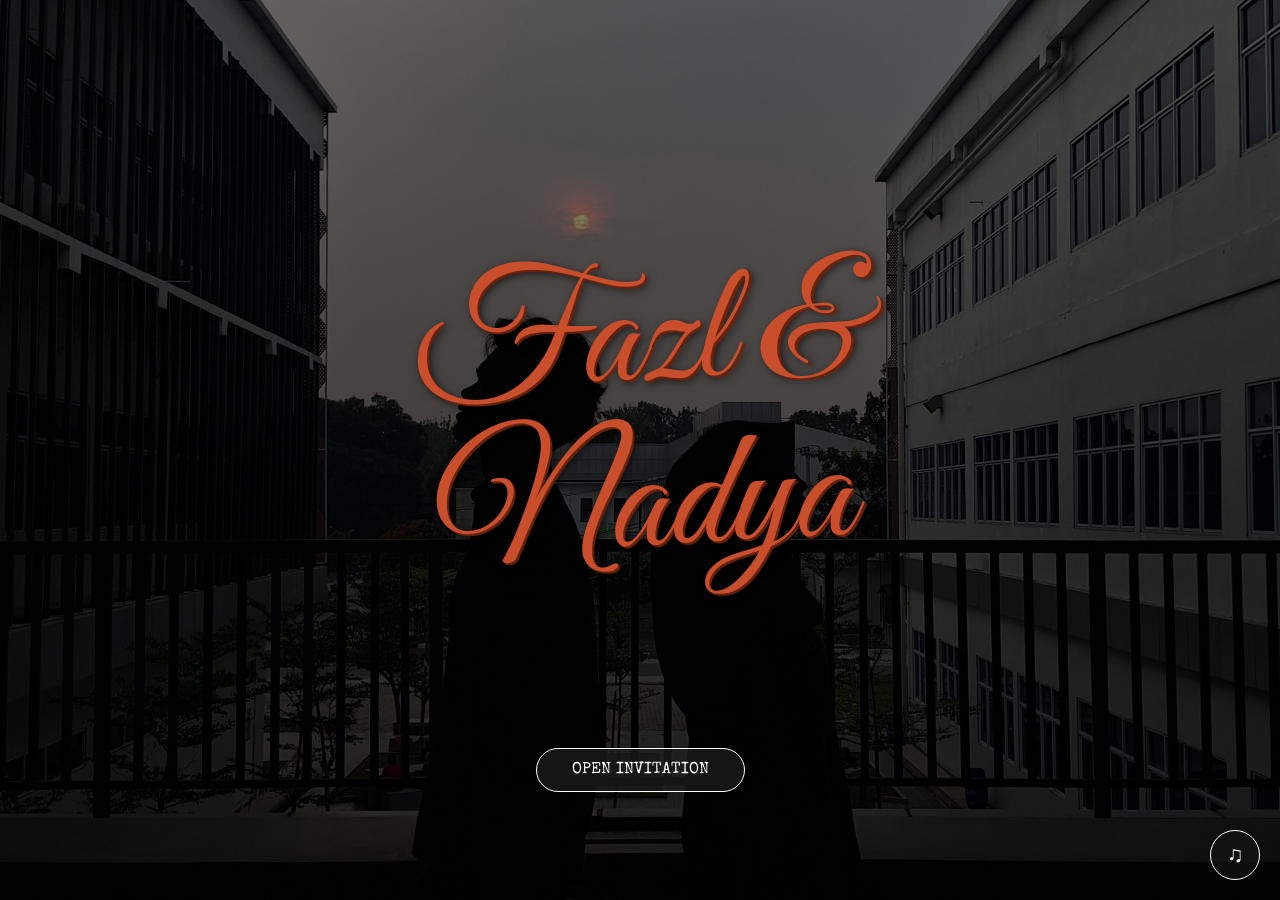
==== index.html @ 3438f71c "undangan" ====
<!DOCTYPE html>
<html lang="id">

<head>
    <meta charset="UTF-8">

    <meta name="viewport"
        content="width=device-width, initial-scale=1.0">

    <title>Fazl & Nadya - Wedding Invitation</title>

    <link rel="preconnect"
        href="https://fonts.googleapis.com">

    <link rel="preconnect"
        href="https://fonts.gstatic.com"
        crossorigin>

    <link href="https://fonts.googleapis.com/css2?family=Cormorant+Garamond:wght@400;500;600;700&family=Great+Vibes&family=Special+Elite&display=swap"
        rel="stylesheet">

    <link rel="stylesheet" href="style.css">
</head>

<body >

<audio id="music" loop>
    <source src="assets/music.mp3" type="audio/mpeg">
</audio>

<button class="music-btn" id="musicBtn">
    ♫
</button>

<section class="page cover-page" id="page1">
    <div class="dark-overlay"></div>
    
    <div class="cover-content">
        <div class="bottom-ornament">
            <img src="assets/ornamen2.png" width="780">
        </div>
        
        <div class="cover-name">
            <span>Fazl &</span>
            <span>Nadya</span>
        </div>
        
        <button class="open-btn" onclick="openInvitation()">
            OPEN INVITATION
        </button>
        
    </div>

    

</section>


<section class="page greeting-page" id="page2">
    <div class="dark-overlay"></div>
    <div class="top-name">
        Fazl &<br>
        Nadya
    </div>

    <div class="glass-box greeting-box">

        <h2>SALAM HANGAT,</h2>

        <p>
            DENGAN PENUH RASA SYUKUR DAN SUKACITA,
            KAMI BERNIAT MEMBAGIKAN MOMEN BAHAGIA INI
            BERSAMA ANDA. KAMI MENGUNDANG
            BAPAK/IBU/SAUDARA/I UNTUK MENJADI BAGIAN
            DARI HARI ISTIMEWA PERNIKAHAN KAMI.
        </p>

        <p>
            MERUPAKAN SUATU KEHORMATAN DAN KEBAHAGIAAN
            BAGI KAMI APABILA BAPAK/IBU/SAUDARA/I
            BERKENAN HADIR SERTA MEMBERIKAN DOA RESTU
            BAGI LANGKAH BARU PERJALANAN KAMI.
        </p>

    </div>
</section>


<section class="page profile-page" id="page3">
    <div class="blur-background"></div>
    <div class="profile-card">
        <div class="profile-photo">
            <img src="assets/fazl.jpeg" alt="Fazl">
        </div>

        <div class="profile-info">
            <h1>Fazl El Hakeem, S.T</h1>
            <p>
                LAHIR : 01 JANUARI 2007
            </p>
            <p>
                PUTRA DARI BAPAK ANDY WEIR
                &amp; IBU WINDY FLOREN
            </p>

            <blockquote>
                “BAGI SAYA, DIA BUKAN HANYA PASANGAN,
                TAPI JUGA RUMAH TEMPAT SAYA SELALU
                INGIN PULANG.”
            </blockquote>

        </div>
    </div>
    <div class="ornament top-ornament">
        <center><img src="assets/ornamen1.png" width="760"></center>
    </div>
</section>


<section class="page profile-page bride-page" id="page4">
    <div class="blur-background"></div>
    <div class="profile-card reverse">
        <div class="profile-photo-nad">
            <img src="assets/nadya.jpeg" alt="Nadya">
        </div>

        <div class="profile-info">
            
            <h1>Nadya Sulfa, S.T</h1>

            <p style="text-align: right;">
                LAHIR : 31 DESEMBER 2007
            </p>

            <p style="text-align: right;">
                PUTRI DARI BAPAK ANDER TERZT
                &amp; IBU DIANA LISEN
            </p>

            <blockquote class="right">
                “DIA ADALAH ALASAN SAYA PERCAYA
                BAHWA DOA-DOA BAIK SELALU MENEMUKAN
                JALANNYA DI WAKTU YANG TEPAT.”
            </blockquote>

        </div>

    </div>
    <div class="ornament top-ornament">
        <center><img src="assets/ornamen1.png" width="760"></center>
    </div>
</section>


<section class="page story-page" id="page5">
    <div class="dark-overlay"></div>
    <div class="story-title">
        <div class="story-name">
            Fazl &<br>
            Nadya
        </div>
        <div class="story-label">
            LOVE STORY &lt;3
        </div>
    </div>

    <div class="story-container">
        <div class="story-card card-one">
            <div class="paperclip">
                📎︎
            </div>
            <img src="assets/gallery1.jpeg"
                alt="First Met">
            <div class="story-text">
                <strong>
                    FIRST MET (2020)
                </strong>
                <span>
                    KAMI BERTEMU DI KAMPUS
                   <p> “Pertemuan sederhana yang menjadi awal dari cerita luar biasa.”</p>
                </span>
            </div>
        </div>

        <!-- STORY 2 -->
        <div class="story-card card-two">
            <div class="paperclip">
                📎︎
            </div>
            <img src="assets/gallery2.jpeg"
                alt="The Journey">
            <div class="story-text">
                <strong>
                    THE JOURNEY (2024-2026)
                </strong>
                <span>
                    KAMI BEKERJA DI TEMPAT YANG SAMA
                    <p>“Dari langkah yang sama, tumbuh rasa yang semakin nyata.”</p>
                </span>
            </div>
        </div>

        <!-- STORY 3 -->
        <div class="story-card card-three">
            <div class="paperclip">
                📎︎
            </div>
            <img src="assets/gallery3.jpeg"
                alt="Beginning of Forever">
            <div class="story-text">
                <strong>
                    THE BEGINNING OF FOREVER (2027)
                </strong>
                <span>
                    KAMI MELANGKAH BERSAMA KE
                    KEHIDUPAN BARU
                    <p>“Hari ini bukan akhir dari perjalanan, melainkan awal dari selamanya.”</p>
                </span>
            </div>
        </div>
    </div>
</section>


<section class="page event-page" id="page6">
    <div class="dark-overlay"></div>
    <div class="event-content">
        <div class="event-date">
            <div class="event-name">
                Fazl &<br>
                Nadya
            </div>
            <div class="countdown-area">

            <h3>WAKTU ACARA</h3>
            </div>
            <div class="date-number">
                <span>12</span>
                <span>12</span>
                <span>2027</span>
            </div>

        </div>

        <div class="event-photo">
            <img src="assets/gallery4.jpeg"
                alt="Fazl dan Nadya">

        </div>

        <div class="countdown-area">
            <h3>COUNTDOWN ACARA</h3>
            <div class="countdown">

                <div class="count-box">
                    <span id="hours">00</span>
                    <small>JAM</small>
                </div>

                <div class="count-box">
                    <span id="minutes">00</span>
                    <small>MENIT</small>
                </div>

                <div class="count-box">
                    <span id="seconds">00</span>
                    <small>DETIK</small>
                </div>
            </div>
            <button class="remind-btn">
                REMIND ME!
            </button>

        </div>
    </div>
</section>


<section class="page location-page" id="page7">
     <div class="location-photo">
        <img src="assets/gallery7.jpeg" alt="Fazl dan Nadya">
        <div class="couple-name">
            Fazl &amp; Nadya
        </div>
        <div class="location-button">
            <span class="pin">📍</span>

            <div>
                <small>LOKASI GEDUNG</small>
                <strong>PERNIKAHAN</strong>
            </div>
        </div>

    </div>

    <div class="location-map">
            <div class="map-image">
                <img src="assets/lokasi.png" alt="Map">
                <div class="map-pin">
                    📍
                </div>
            </div>
        </div>
    </div>
</section>


<section class="page page-gallery" id="page8">
    <div class="gallery-wrapper">
    
        <div class="gallery-item foto1">
            <img src="assets/gallery1.jpeg" alt="Foto 1">
        </div>

        <div class="gallery-item foto2">
            <img src="assets/gallery3.jpeg" alt="Foto 2">
        </div>

        <div class="gallery-item foto3">
            <img src="assets/gallery6.jpeg" alt="Foto 3">
        </div>

        <div class="gallery-item foto4">
            <img src="assets/gallery2.jpeg" alt="Foto 4">
        </div>

        <div class="gallery-item foto5">
            <img src="assets/gallery8.jpeg" alt="Foto 5">
        </div>

        <div class="gallery-item foto6">
            <img src="assets/1.jpeg" alt="Foto 6">
        </div>

        <div class="gallery-item foto7">
            <img src="assets/gallery7.jpeg" alt="Foto 7">
        </div>

        <div class="gallery-item foto8">
            <img src="assets/2.jpeg" alt="Foto 8">
        </div>

        <div class="gallery-center">
            <div class="gallery-name">
                Fazl &<br>
                Nadya
            </div>

            <div class="gallery-subtitle">
                WEDDING GALLERY
            </div>
        </div>
    </div>

</section>

<section class="page movie-page" id="page9">
    <div class="dark-overlay"></div>
    <div class="movie-content">
        <div class="movie-title">
            Fazl & Nadya

            <span>
                WEDDING MOVIE
            </span>
        </div>

        <div class="movie-box">
            <video controls poster="assets/bg.jpg">
                <source
                    src="assets/Movie.mp4"
                    type="video/mp4">

                Browser Anda tidak mendukung video.
            </video>
        </div>
    </div>

</section>


<section class="page wish-page" id="page10">

    <div class="dark-overlay"></div>

    <div class="wish-container">

        <div class="wish-name">
            Fazl &<br>
            Nadya
        </div>


        <form id="wishForm">

            <label>
                NAMA :
            </label>

            <input
                type="text"
                id="guestName"
                placeholder="Masukkan nama"
                required>


            <label>
                KIRIM UCAPAN DI SINI :
            </label>

            <textarea
                id="message"
                placeholder="Pesan/Ucapan"
                required></textarea>


            <p class="gift-text">

                JIKA MEMBERI MERUPAKAN UNGKAPAN
                TANDA KASIH, BAPAK/IBU/SAUDARA/I
                DAPAT MEMBERI HADIAH SECARA
                CASHLESS. TERIMA KASIH.

            </p>


            <button type="submit">
                KIRIM
            </button>

        </form>

    </div>


</section>


<section class="page thank-page" id="page11">
    <div class="dark-overlay"></div>
    <div class="thank-content">
        <div class="thank-name">
            Fazl &<br>
            Nadya
        </div>

        <h1>
            THANK YOU
        </h1>

        <p>
            WE WOULD LOVE IF YOU COME <br>
            TO OUR WEDDING <3
        </p>

        <div class="heart">
            ♥
        </div>

    </div>
</section>


<script src="script.js"></script>

</body>
</html>
---- style.css ----
* {
    margin: 0;
    padding: 0;
    box-sizing: border-box;
}

html {
    scroll-behavior: smooth;
}

body {
    background: #111;
    color: white;
    overflow-x: hidden;

    font-family: "Cormorant Garamond", serif;
}

.lock-scroll{
    overflow: hidden;
}


:root {
    --orange: #c94e2c;
    --cream: #eee9dd;
    --dark: #151515;
    --glass: rgba(30, 30, 30, 0.72);
}


body:not(.invitation-open) .page:not(#page1) {
    display: none;
}

#page1 {
    min-height: 100vh;
}


.page {
    position: relative;
    width: 100%;
    min-height: 110vh;
    overflow: hidden;
    background-size: cover;
    background-position: center;
    background-attachment: fixed;
    display: flex;
    align-items: center;
    justify-content: center;
}
.cover-page, .greeting-page, .profile-page, .bride-page{
    background-image: url("assets/bg.jpg");
}

.story-page, .event-page, .location-page{
    background-image: url(assets/bg2.jpg);
}

.gallery-page{
    background-image: url(assets/bg3.jpeg);
}


.dark-overlay {
    position: absolute;
    inset: 0;
    background:
        linear-gradient(
            rgba(0, 0, 0, 0.48),
            rgba(0, 0, 0, 0.7)
        );
    z-index: 0;
}


.cover-page {
    background-position: center;
}


.cover-content {
    position: relative;
    z-index: 2;
    width: 100%;
    min-height: 100vh;
    display: flex;
    flex-direction: column;
    justify-content: center;
    align-items: center;
}


.cover-name {
    color: var(--orange);
    font-family: "Great Vibes", cursive;
    font-size: clamp(90px, 13vw, 180px);
    line-height: 0.999;
    text-align: center;
    transform: rotate(-3deg);
    text-shadow:
        2px 2px 1px #68230f,
        3px 3px 8px rgba(0, 0, 0, 0.7);
    margin-top: -50px;
}

.cover-name span {
    display: block;
}

.open-btn {
    position: absolute;
    bottom: 12%;
    padding: 13px 35px;
    min-width: 190px;
    border-radius: 30px;
    border: 1px solid white;
    background: rgba(30, 30, 30, 0.7);
    color: white;
    font-family: "Special Elite", cursive;
    font-size: 16px;
    cursor: pointer;
    transition: 0.3s;
}

.open-btn:hover {
    background: var(--orange);
    transform: scale(1.05);
}


.ornament {
    position: absolute;
    z-index: 3;
    color: var(--cream);
    font-size: 40px;
    letter-spacing: 15px;
}

.bottom-ornament{
    position: absolute;
    color: var(--cream);
    font-size: 40px;
    width: 20%;
    height: 10%;
    top: 802px;
    transform: translateX(-40%); 
}

.top-ornament {
    width: 20%;
    height: 10%;
    bottom: 1045px;
    text-align: center;
    transform: translateX(-50%);
}

.top-name {
    position: absolute;
    top: 90px;
    z-index: 3;
    text-align: center;
    color: var(--orange);
    font-family: "Great Vibes", cursive;
    font-size: 90px;
    line-height: 0.9;
}


.glass-box {
    position: relative;
    z-index: 2;
    background:
        linear-gradient(
            135deg,
            rgba(255, 255, 255, 0.18),
            rgba(0, 0, 0, 0.6)
        );

    border: 1px solid rgba(255, 255, 255, 0.6);
    backdrop-filter: blur(7px);
    border-radius: 30px;
    box-shadow:
        0 15px 35px rgba(0, 0, 0, 0.35);
}


.greeting-box {
    width: min(80%, 850px);
    padding: 50px 80px;
    color: #eee;
    font-family: "Special Elite", cursive;
    font-size: 20px;
    line-height: 1.55;
    text-align: justify;
}

.greeting-box h2 {
    margin-bottom: 25px;
    font-size: 22px;
    font-family: "Cormorant Garamond", serif;
}

.greeting-box p {
    margin-bottom: 25px;
}


.profile-page {
    background-position: center;
}

.blur-background {
    position: absolute;
    inset: 0;
    background:
        linear-gradient(
            rgba(0, 0, 0, 0.48),
            rgba(0, 0, 0, 0.7));
    background-size: cover;
    background-position: center;
    filter: blur(5px);
    transform: scale(1.05);
    opacity: 0.85;
}

.profile-card {
    position: relative;
    z-index: 2;
    width: 200%;
    max-width: 1350px;
    display: flex;
    align-items: center;
    gap: 0;
}


.profile-photo {
    width: 450px;
    height: 640px;
    flex-shrink: 0;
    overflow: hidden;
    box-shadow:
        0 10px 25px rgba(0, 0, 0, 0.6);
}

.profile-photo img {
    width: 100%;
    height: 100%;
    object-fit: cover
}


.profile-info {
    min-height: 425px;
    flex: 1;
    padding: 45px;
    display: flex;
    flex-direction: column;
    justify-content: center;
    background:
        linear-gradient(
            135deg,
            rgba(255, 255, 255, 0.16),
            rgba(0, 0, 0, 0.65)
        );

    border: 1px solid rgba(255, 255, 255, 0.6);
    border-radius: 0 20px 20px 0;
    backdrop-filter: blur(8px);
}


.profile-info h1 {
    color: var(--orange);
    font-family: "Great Vibes", cursive;
    font-size: clamp(45px, 5vw, 80px);
    font-weight: 400;
    margin-bottom: 25px;
}

.profile-info p {
    font-family: "Special Elite", cursive;
    font-size: 26px;
    margin-bottom: 10px;

}

.profile-info blockquote {
    margin-top: 25px;
    font-family: "Special Elite", cursive;
    font-size: 20px;
    line-height: 1.5;
    max-width: 650px;
}

.profile-photo-nad {
    width: 450px;
    height: 640px;
    flex-shrink: 0;
    overflow: hidden;
    box-shadow:
        0 10px 25px rgba(0, 0, 0, 0.6);
}

.profile-photo-nad img {
    width: 100%;
    height: 100%;
    object-fit: cover;
}

.right{
    text-align: right;
    margin-top: 25px;
    font-family: "Special Elite", cursive;
    font-size: 20px;
    line-height: 1.5;
    max-width: 650px;
}


.profile-card.reverse {
    flex-direction: row-reverse;
}

.profile-card.reverse .profile-info {
    border-radius: 20px 0 0 20px;
    text-align: center;
}

.profile-card.reverse .profile-photo {
    order: 2;
}


.story-page {
    flex-direction: column;
}

.story-title {
    position: absolute;
    z-index: 3;
    top: 30px;
    display: flex;
    align-items: center;
    gap: 30px;
}


.story-name {
    color: var(--orange);
    font-family: "Great Vibes", cursive;
    font-size: 65px;
    line-height: 0.9;
}


.story-label {
    padding: 10px 25px;
    border-radius: 20px;
    background:
        linear-gradient(
            rgba(255,255,255,.3),
            rgba(50,50,50,.7)
        );

    border: 1px solid #ddd;
    font-family: "Special Elite", cursive;
    font-size: 20px;
}


.story-container {
    position: relative;
    z-index: 2;
    width: 80%;
    display: flex;
    justify-content: center;
    align-items: center;
    gap: 20px;
    margin-top: 60px;
}

.story-card {
    position: relative;
    width: 30%;
    background: #f2f0e7;
    padding: 10px 10px 25px;
    color: #556a58;
    box-shadow:
        0 10px 20px rgba(0,0,0,.4);
    transition: .3s;
}

.story-card:hover {
    transform: translateY(-10px) rotate(0deg);
}


.story-card img {
    display: block;
    width: 100%;
    aspect-ratio: 0.75;
    object-fit: cover;
}

.card-one {
    transform: rotate(2deg);
}

.card-two {
    transform: rotate(-4deg);
}

.card-three {
    transform: rotate(3deg);
}


.paperclip {
    position: absolute;
    top: -35px;
    left: 50%;
    font-size: 60px;
    color: #aaa;
    transform: translateX(-50%);
    z-index: 5;
}


.story-text {
    padding-top: 25px;
    text-align: center;
    font-family: "Special Elite", cursive;
    font-size: 23px;
    line-height: 1.4;
}

.story-text strong {
    display: block;
    margin-bottom: 5px;
}

.event-content {
    position: relative;
    z-index: 2;
    width: 100%;
    max-width: 1550px;
    min-height: 90vh;
    display: grid;
    grid-template-columns: 0.8fr 1.5fr 0.8fr;
    align-items: center;
}


.event-date {
    text-align: center;
}


.event-name {
    color: var(--orange);
    font-family: "Great Vibes", cursive;
    font-size: 105px;
    text-align: center;
    right: 90px;
    margin-bottom: 40px;
}

.date-number {
    display: flex;
    flex-direction: column;
    font-family: "Special Elite", cursive;
    font-size: 90px;
    line-height: 1.5;
}

.event-photo {
    height: 110vh;
    overflow: hidden;
}

.event-photo img {
    width: 100%;
    height: 100%;
    object-fit: cover;
}

.countdown-area {
    text-align: center;
}

.countdown-area h3 {
    font-size: 27px;
    margin-bottom: 25px;
}


.countdown {
    display: grid;
    grid-template-columns: repeat(3, 1fr);
    gap: 30px;
}


.count-box {
    padding: 15px 6px;
    border-radius: 17px;
    background:
        linear-gradient(
            rgba(255,255,255,.35),
            rgba(40,40,40,.8)
        );
    border: 1px solid white;
}

.count-box span {
    display: block;
    font-family: "Special Elite", cursive;
    font-size: 35px;
    color: #eee;
}

.count-box small {
    font-size: 17px;
}

.remind-btn {
    margin-top: 20px;
    padding: 9px 30px;
    border-radius: 20px;
    border: 1px solid white;
    background: rgba(191, 15, 15, 0.5);
    color: white;
    font-family: "Special Elite", cursive;
    cursor: pointer;
    font-size: 18px;
}


.location-page {
    width: 100%;
    min-height: 100vh;
    display: flex;
    overflow: hidden;
    background: #1b3220;
}

/* KIRI */
.location-photo {
    position: relative;
    width: 68%;
    overflow: hidden;
    height: 100%;
}

.location-photo > img {
    width: 100%;
    height: 100%;
    object-fit: cover;
    background:
        linear-gradient(
            rgba(255,255,255,.3),
            rgba(50,50,50,.7)
        );
}


.couple-name {
    position: absolute;
    top: 45px;
    left: 50%;
    transform: translateX(-50%);
    width: 90%;
    text-align: center;
    color: white;
    font-family: "Great Vibes", cursive;
    font-size: clamp(50px, 6vw, 100px);
}


.location-button {
    position: absolute;
    bottom: 30px;
    left: 35px;
    z-index: 10;

    display: flex;
    align-items: center;
    gap: 12px;

    padding: 10px 25px 10px 10px;

    border: 2px solid white;
    border-radius: 25px;
    background:
        linear-gradient(
            rgba(255,255,255,.3),
            rgba(50,50,50,.7)
        );

    color: white;
}

.location-button .pin {
    font-size: 45px;
}

.location-button small,
.location-button strong {
    display: block;
    font-family: Arial, sans-serif;
    letter-spacing: 1px;
}

.location-button small { font-size: 11px; }
.location-button strong { font-size: 13px; }

/* KANAN */
.location-map {
    width: 32%;
    min-height: 100vh;
    padding: 30px;
    display: flex;
    align-items: center;
    justify-content: center;
    background:
        linear-gradient(rgba(0,0,0,.15),rgba(0,0,0,.15)),
        url("assets/bg4.jpg") center/cover;
}

.map-image {
    position: relative;
    width: 80%;
    height: 890px;
    margin-top: 5px;
    overflow: hidden;
}

.map-image img {
    width: 100%;
    height: 100%;
    object-fit: cover;
}


.page-gallery {
    min-height: 100vh;
    padding: 10px;
    background-image: url(assets/bg.jpg);
    display: flex;
    align-items: center;
    justify-content: center;
}

.gallery-wrapper {
    width: 100%;
    max-width: 1500px;
    height: 95vh;
    display: grid;
    grid-template-columns:
        repeat(12, 1fr);
    grid-template-rows:
        repeat(8, 1fr);
    gap: 0;
    position: relative;
    overflow: hidden;
}


.gallery-item {
    overflow: hidden;
    position: relative;
}

.gallery-item img {
    width: 100%;
    height: 100%;
    object-fit: cover;
    display: block;
    transition: transform .4s ease;
}

.gallery-item:hover img {
    transform: scale(1.05);

}


.foto1 {
    grid-column: 1 / 7;
    grid-row: 1 / 2;
    position: absolute;
    width: 400px;
    height: 470px;
    z-index: 1;

}


.foto2 {
    grid-column: 4 / 7;
    grid-row: 1 / 4;
    position: absolute;
    width: 380px;
    height: 550px;
    left: 0;
    right: 90px;
    top: 0px;
    bottom: 0px;
    z-index: 1;
}


.foto3 {
    grid-column: 7 / 10;
    grid-row: 1 / 4;
    position: absolute;
    width: 450px;
    right: 0px;
    height: 400px;
    z-index: 1;
}


.foto4 {
    grid-column: 10 / 13;
    grid-row: 1 / 5;
    position: absolute;
    right: 0px;
    width: 400px;
    height: 550px;
    z-index: 1;
}


.foto5 {
    grid-column: 1 / 4;
    grid-row: 5 / 9;
    position: absolute;
    right: 0px;
    left: 0px;
    width: 430px;
    height: 500px;
    z-index: 1;
}

.foto6 {
    grid-column: 4 / 7;
    grid-row: 4 / 9;
    position: absolute;
    right: 0px;
    left: 50px;
    width: 480px;
    height: 480px;
    bottom: 0px;
    
    z-index: 1;
}

.foto7 {
    grid-column: 7 / 10;
    grid-row: 4 / 9;
    position: absolute;
    right: 0px;
    left: 0px;
    width: 850px;
    height: 550px;
    bottom: 0px;
    
    z-index: 0;
}


.foto8 {
    grid-column: 10 / 13;
    grid-row: 5 / 9;
    position: absolute;
    right: 0px;
    left: 150px;
    width: 230px;
    height: 385px;
    bottom: 0px;   
    z-index: 1;
}

.gallery-center {
    position: absolute;
    top: 0;
    left: 0;
    right: 0;
    width: 105%;
    height: 68%;
    display: flex;
    flex-direction: column;
    align-items: center;
    justify-content: center;
    pointer-events: none;

}


.gallery-name {
    color: #d94e32;
    font-family:
        "Great Vibes",
        cursive;
    font-size: 65px;
    line-height: .9;
    text-align: center;
    text-shadow:
        1px 1px 2px rgba(255,255,255,.7);
        z-index: 1;
}


.gallery-subtitle {
    margin-top: 20px;
    padding: 7px 20px;
    background:
        rgba(100,100,100,.5);
    color: white;
    font-family:
        "Special Elite",
        cursive;
    font-size: 14px;
    letter-spacing: 5px;
    z-index: 1;
}


.movie-page{
    background-image: url(assets/bg4.jpg);
}

.movie-content {
    position: relative;
    z-index: 2;
    width: 195%;
    max-width: 1400px;
    text-align: center;
}


.movie-title {
    color: var(--orange);
    font-family: "Great Vibes", cursive;
    font-size: 80px;
    margin-bottom: 30px;
}

.movie-title span {
    display: block;
    color: white;
    font-family: "Special Elite", cursive;
    font-size: 25px;
}


.movie-box {
    width: 100%;
    border: 5px solid white;
    box-shadow:
        0 10px 30px rgba(0,0,0,.5);
}

.movie-box video {
    display: block;
    width: 100%;
}


.wish-container {
    position: relative;
    z-index: 2;
    width: 80%;
    max-width: 850px;
    display: flex;
    gap: 60px;
    align-items: center;
}


.wish-name {
    color: var(--orange);
    font-family: "Great Vibes", cursive;
    font-size: 75px;
    line-height: .7;
    width: 35%;
}


#wishForm {
    width: 65%;
    padding: 35px;
    background:
        rgba(20,20,20,.7);
    border: 1px solid rgba(255,255,255,.5);
    border-radius: 20px;
    backdrop-filter: blur(7px);
}


#wishForm label {
    display: block;
    margin-bottom: 8px;
    font-family: "Special Elite", cursive;
}


#wishForm input,
#wishForm textarea {
    width: 100%;
    margin-bottom: 20px;
    padding: 12px;
    border: 1px solid #aaa;
    border-radius: 5px;
    background: rgba(255,255,255,.9);
    color: #222;
    font-family: inherit;
}


#wishForm textarea {
    height: 100px;
    resize: none;
}


.gift-text {
    font-size: 13px;
    line-height: 1.5;
    margin-bottom: 20px;
}


#wishForm button {
    padding: 10px 35px;
    border: 1px solid white;
    border-radius: 20px;
    background: var(--orange);
    color: white;
    cursor: pointer;
}


.thank-page{
    background-image: url(assets/gallery6.jpeg);
}


.thank-content {
    position: relative;
    z-index: 2;
    text-align: center;
}

.thank-name {
    color: var(--orange);
    font-family: "Great Vibes", cursive;
    font-size: 85px;
    line-height: .7;
    margin-bottom: 70px;
    left: 622px;
}


.thank-content h1 {
    font-family: "Special Elite", cursive;
    font-size: 60px;
    letter-spacing: 5px;
}

.thank-content p {
    margin-top: 15px;
    font-family: "Special Elite", cursive;
    font-size: 18px;
}

.heart {
    margin-top: 30px;
    color: var(--orange);
    font-size: 45px;
}



.music-btn {
    position: fixed;
    right: 20px;
    bottom: 20px;
    z-index: 100;
    width: 50px;
    height: 50px;
    border-radius: 50%;
    border: 1px solid white;
    background: rgba(20,20,20,.7);
    color: white;
    font-size: 22px;
    cursor: pointer;
}
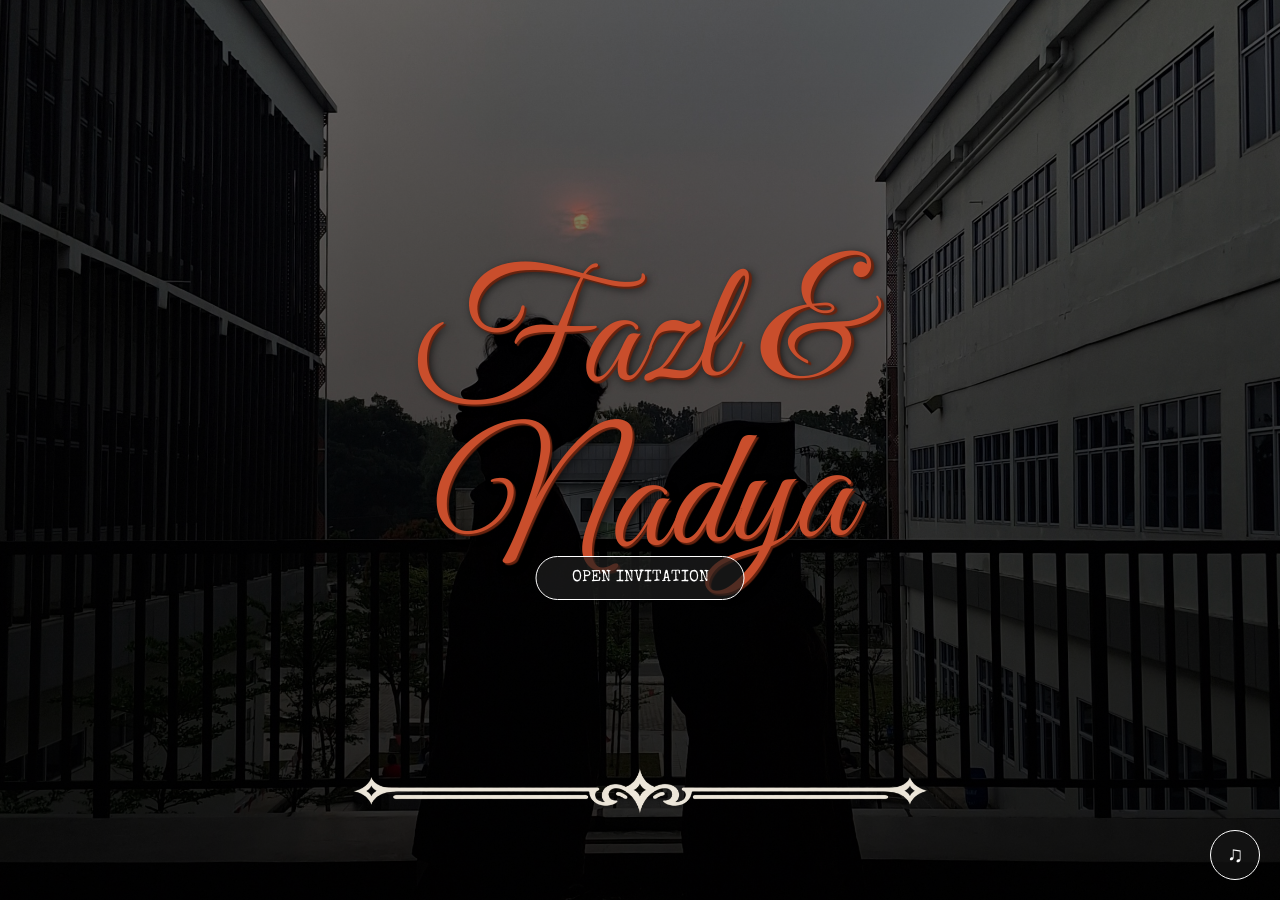
==== commit 07d4edff: "update: Frontend-Projek" ====
--- a/index.html
+++ b/index.html
@@ -36,10 +36,6 @@
     <div class="dark-overlay"></div>
     
     <div class="cover-content">
-        <div class="bottom-ornament">
-            <img src="assets/ornamen2.png" width="780">
-        </div>
-        
         <div class="cover-name">
             <span>Fazl &</span>
             <span>Nadya</span>
@@ -48,11 +44,11 @@
         <button class="open-btn" onclick="openInvitation()">
             OPEN INVITATION
         </button>
-        
-    </div>
-
-    
-
+
+        <div class="bottom-ornament">
+            <img src="assets/ornamen2.png" alt="Ornamen">
+        </div>
+    </div>
 </section>
 
 
@@ -223,56 +219,51 @@
 
 
 <section class="page event-page" id="page6">
-    <div class="dark-overlay"></div>
-    <div class="event-content">
-        <div class="event-date">
-            <div class="event-name">
-                Fazl &<br>
-                Nadya
-            </div>
-            <div class="countdown-area">
-
-            <h3>WAKTU ACARA</h3>
-            </div>
-            <div class="date-number">
-                <span>12</span>
-                <span>12</span>
-                <span>2027</span>
-            </div>
-
-        </div>
-
-        <div class="event-photo">
-            <img src="assets/gallery4.jpeg"
-                alt="Fazl dan Nadya">
-
-        </div>
-
-        <div class="countdown-area">
-            <h3>COUNTDOWN ACARA</h3>
-            <div class="countdown">
-
-                <div class="count-box">
-                    <span id="hours">00</span>
-                    <small>JAM</small>
-                </div>
-
-                <div class="count-box">
-                    <span id="minutes">00</span>
-                    <small>MENIT</small>
-                </div>
-
-                <div class="count-box">
-                    <span id="seconds">00</span>
-                    <small>DETIK</small>
-                </div>
-            </div>
-            <button class="remind-btn">
-                REMIND ME!
-            </button>
-
-        </div>
-    </div>
+  <div class="dark-overlay"></div>
+
+  <div class="event-wrapper">
+
+    <!-- 1. KIRI: WAKTU ACARA -->
+    <div class="event-box event-left">
+      <h3 class="event-title">WAKTU ACARA</h3>
+      <div class="date-stack">
+        <span>12</span>
+        <span>12</span>
+        <span>2027</span>
+      </div>
+    </div>
+
+    <!-- 2. TENGAH: FOTO + TULISAN NAMA PASANGAN -->
+    <div class="event-middle">
+  <div class="photo-container">
+    <h2 class="couple-name">Fazl &amp;<br>Nadya</h2>
+    <img src="assets/gallery4.jpeg" alt="Fazl & Nadya" class="event-img">
+  </div>
+</div>
+
+    <!-- 3. KANAN: COUNTDOWN ACARA -->
+    <div class="event-box event-right">
+      <h3 class="event-title">COUNTDOWN ACARA</h3>
+      <div class="countdown-row">
+        <div class="time-card">
+          <span id="hours">57</span>
+          <small>JAM</small>
+        </div>
+        <span class="colon">:</span>
+        <div class="time-card">
+          <span id="minutes">32</span>
+          <small>MENIT</small>
+        </div>
+        <span class="colon">:</span>
+        <div class="time-card">
+          <span id="seconds">21</span>
+          <small>DETIK</small>
+        </div>
+      </div>
+      <button class="remind-btn">REMIND ME !</button>
+    </div>
+
+  </div>
 </section>
 
 
@@ -286,8 +277,8 @@
             <span class="pin">📍</span>
 
             <div>
-                <small>LOKASI GEDUNG</small>
-                <strong>PERNIKAHAN</strong>
+                <a href="https://www.google.com/maps/place/Sopo+GABEMA/@1.2635352,101.1785192,17z/data=!3m1!4b1!4m6!3m5!1s0x31d37ca0f109d8c3:0xfc9c06eb8255b87f!8m2!3d1.2635298!4d101.1810941!16s%2Fg%2F11cm0d62lz?entry=ttu&g_ep=EgoyMDI2MDkyOC4wIKXMDSoASAFQAw%3D%3D" target="_blank"><small>LOKASI GEDUNG</small>
+                <strong>PERNIKAHAN</strong></a>
             </div>
         </div>
 
@@ -381,82 +372,66 @@
 
 <section class="page wish-page" id="page10">
 
-    <div class="dark-overlay"></div>
-
-    <div class="wish-container">
-
-        <div class="wish-name">
-            Fazl &<br>
-            Nadya
-        </div>
-
-
-        <form id="wishForm">
-
-            <label>
-                NAMA :
-            </label>
-
-            <input
-                type="text"
-                id="guestName"
-                placeholder="Masukkan nama"
-                required>
-
-
-            <label>
-                KIRIM UCAPAN DI SINI :
-            </label>
-
-            <textarea
-                id="message"
-                placeholder="Pesan/Ucapan"
-                required></textarea>
-
-
-            <p class="gift-text">
-
-                JIKA MEMBERI MERUPAKAN UNGKAPAN
-                TANDA KASIH, BAPAK/IBU/SAUDARA/I
-                DAPAT MEMBERI HADIAH SECARA
-                CASHLESS. TERIMA KASIH.
-
-            </p>
-
-
-            <button type="submit">
-                KIRIM
-            </button>
-
-        </form>
-
-    </div>
-
-
+
+  <div class="wish-container">
+
+    <!-- 1. KARTU UCAPAN GLASSMORPHISM (SISI KIRI) -->
+    <div class="wish-glass-card">
+      <h3 class="wish-card-title">KIRIM UCAPAN DI SINI :</h3>
+
+      <form id="wishForm">
+        <div class="wish-input-group">
+          <label>NAMA :</label>
+          <input type="text" id="guestName" required>
+        </div>
+
+        <div class="wish-input-group">
+          <label>PESAN/UCAPAN :</label>
+          <textarea id="message" rows="3" required></textarea>
+        </div>
+
+        <div class="wish-btn-container">
+          <button type="submit" class="wish-submit-btn">KIRIM</button>
+        </div>
+      </form>
+
+      <!-- FOOTER QR CODE & CASHLESS TEXT -->
+      <div class="wish-cashless-footer">
+        <img src="assets/QR code.jpg" alt="QR Code" class="qr-img">
+        <p class="gift-text">
+          JIKA MEMBERI MERUPAKAN UNGKAPAN TANDA KASIH, BAPAK/IBU/SAUDARA/I DAPAT MEMBERI HADIAH SECARA CASHLESS. TERIMA KASIH.
+        </p>
+      </div>
+    </div>
+
+    <!-- 2. TULISAN NAMA PASANGAN (POJOK KANAN ATAS - WARNA PUTIH) -->
+    <div class="wish-couple-name">
+      Fazl &amp;<br>
+      Nadya
+    </div>
+
+  </div>
 </section>
 
 
 <section class="page thank-page" id="page11">
     <div class="dark-overlay"></div>
-    <div class="thank-content">
-        <div class="thank-name">
-            Fazl &<br>
+    
+    <div class="thank-container">
+        <!-- 1. TULISAN THANK YOU (POJOK KIRI BAWAH) -->
+        <div class="thank-left">
+            <h1>THANK YOU</h1>
+            <p>
+                WE WOULD LOVE IF YOU COME <br>
+                TO OUR WEDDING :)
+            </p>
+        </div>
+
+        <!-- 2. NAMA PASANGAN (POJOK KANAN ATAS - WARNA PUTIH) -->
+        <div class="thank-right-name">
+            Fazl &amp;<br>
             Nadya
         </div>
-
-        <h1>
-            THANK YOU
-        </h1>
-
-        <p>
-            WE WOULD LOVE IF YOU COME <br>
-            TO OUR WEDDING <3
-        </p>
-
-        <div class="heart">
-            ♥
-        </div>
-
     </div>
 </section>
 
--- a/style.css
+++ b/style.css
@@ -1,1003 +1,1684 @@
 * {
-    margin: 0;
-    padding: 0;
-    box-sizing: border-box;
+  margin: 0;
+  padding: 0;
+  box-sizing: border-box;
 }
 
 html {
-    scroll-behavior: smooth;
+  scroll-behavior: smooth;
 }
 
 body {
-    background: #111;
-    color: white;
-    overflow-x: hidden;
-
-    font-family: "Cormorant Garamond", serif;
-}
-
-.lock-scroll{
-    overflow: hidden;
-}
-
+  background: #111;
+  color: white;
+  overflow-x: hidden;
+
+  font-family: "Cormorant Garamond", serif;
+}
+
+.lock-scroll {
+  overflow: hidden;
+}
 
 :root {
-    --orange: #c94e2c;
-    --cream: #eee9dd;
-    --dark: #151515;
-    --glass: rgba(30, 30, 30, 0.72);
-}
-
+  --orange: #c94e2c;
+  --cream: #eee9dd;
+  --dark: #151515;
+  --glass: rgba(30, 30, 30, 0.72);
+}
 
 body:not(.invitation-open) .page:not(#page1) {
-    display: none;
+  display: none !important;
 }
 
 #page1 {
+  min-height: 100vh;
+}
+
+.page {
+  position: relative;
+  width: 100%;
+  min-height: 110vh;
+  overflow: hidden;
+  background-size: cover;
+  background-position: center;
+  background-attachment: fixed;
+  display: flex;
+  align-items: center;
+  justify-content: center;
+}
+.cover-page,
+.greeting-page,
+.profile-page,
+.bride-page {
+  background-image: url("assets/bg.jpg");
+}
+
+.story-page,
+.event-page,
+.location-page {
+  background-image: url(assets/bg2.jpg);
+}
+
+.gallery-page {
+  background-image: url(assets/bg3.jpeg);
+}
+
+.dark-overlay {
+  position: absolute;
+  inset: 0;
+  background: linear-gradient(rgba(0, 0, 0, 0.48), rgba(0, 0, 0, 0.7));
+  z-index: 0;
+}
+
+.cover-page {
+  background-position: center;
+}
+
+.cover-content {
+  position: relative;
+  z-index: 2;
+  width: 100%;
+  min-height: 100vh;
+  display: flex;
+  flex-direction: column;
+  justify-content: center;
+  align-items: center;
+  gap: 30px; /* Memberi jarak otomatis antar nama, tombol, dan ornamen */
+  padding: 20px;
+}
+
+.cover-name {
+  color: var(--orange);
+  font-family: "Great Vibes", cursive;
+  font-size: clamp(90px, 13vw, 180px);
+  line-height: 0.999;
+  text-align: center;
+  transform: rotate(-3deg);
+  text-shadow:
+    2px 2px 1px #68230f,
+    3px 3px 8px rgba(0, 0, 0, 0.7);
+  margin-top: -50px;
+}
+
+.cover-name span {
+  display: block;
+}
+
+.open-btn {
+  position: absolute;
+  bottom: 300px; /* Diturunkan mendekati bagian bawah layar */
+  left: 50%;
+  transform: translateX(-50%); /* Memastikan tombol presisi tepat di tengah */
+  z-index: 3; /* Memastikan tombol selalu berada di atas ornamen */
+
+  padding: 13px 35px;
+  min-width: 190px;
+  border-radius: 30px;
+  border: 1px solid white;
+  background: rgba(30, 30, 30, 0.7);
+  color: white;
+  font-family: "Special Elite", cursive;
+  font-size: 16px;
+  cursor: pointer;
+  transition: 0.3s;
+}
+
+.open-btn:hover {
+  background: var(--orange);
+  transform: translateX(-50%) scale(1.05); /* Efek membesar dengan tetap di tengah */
+}
+
+.ornament {
+  position: absolute;
+  z-index: 3;
+  color: var(--cream);
+  font-size: 40px;
+  letter-spacing: 15px;
+}
+
+.bottom-ornament {
+  position: absolute;
+  bottom: 10px; /* Menempel di dasar/paling bawah layar */
+  left: 50%;
+  transform: translateX(-50%); /* Lurus pas di tengah secara horizontal */
+  z-index: 2;
+  width: 90%;
+  max-width: 600px; /* Ukuran lebar pas agar tidak terlalu raksasa */
+  text-align: center;
+}
+
+.bottom-ornament img {
+  width: 100%;
+  height: auto;
+  display: block;
+  margin: 0 auto;
+}
+
+.top-ornament {
+  position: absolute;
+  top: 25px; /* Mengatur posisi naik lebih ke atas dari batas atas halaman */
+  left: 50%; /* Memindahkan titik acuan ke tengah layar secara horizontal */
+  transform: translateX(
+    -50%
+  ); /* Menggeser 50% ke kiri agar presisi LURUS DI TENGAH */
+  z-index: 3;
+  width: 90%;
+  max-width: 600px; /* Mengatur ukuran lebar maksimum ornamen agar pas & rapi */
+  text-align: center;
+}
+
+.top-ornament img {
+  width: 100%;
+  height: auto;
+  display: block;
+  margin: 0 auto;
+}
+
+.top-name {
+  position: absolute;
+  top: 90px;
+  z-index: 3;
+  text-align: center;
+  color: var(--orange);
+  font-family: "Great Vibes", cursive;
+  font-size: 90px;
+  line-height: 0.9;
+}
+
+.glass-box {
+  position: relative;
+  z-index: 2;
+  background: linear-gradient(
+    135deg,
+    rgba(255, 255, 255, 0.18),
+    rgba(0, 0, 0, 0.6)
+  );
+
+  border: 1px solid rgba(255, 255, 255, 0.6);
+  backdrop-filter: blur(7px);
+  border-radius: 30px;
+  box-shadow: 0 15px 35px rgba(0, 0, 0, 0.35);
+}
+
+.greeting-box {
+  width: min(80%, 850px);
+  padding: 50px 80px;
+  color: #eee;
+  font-family: "Special Elite", cursive;
+  font-size: 20px;
+  line-height: 1.55;
+  text-align: justify;
+}
+
+.greeting-box h2 {
+  margin-bottom: 25px;
+  font-size: 22px;
+  font-family: "Cormorant Garamond", serif;
+}
+
+.greeting-box p {
+  margin-bottom: 25px;
+}
+
+.profile-page {
+  background-position: center;
+}
+
+.blur-background {
+  position: absolute;
+  inset: 0;
+  background: linear-gradient(rgba(0, 0, 0, 0.48), rgba(0, 0, 0, 0.7));
+  background-size: cover;
+  background-position: center;
+  filter: blur(5px);
+  transform: scale(1.05);
+  opacity: 0.85;
+}
+
+.profile-card {
+  position: relative;
+  z-index: 2;
+  width: 200%;
+  max-width: 1350px;
+  display: flex;
+  align-items: center;
+  gap: 0;
+}
+
+.profile-photo {
+  width: 450px;
+  height: 640px;
+  flex-shrink: 0;
+  overflow: hidden;
+  box-shadow: 0 10px 25px rgba(0, 0, 0, 0.6);
+}
+
+.profile-photo img {
+  width: 100%;
+  height: 100%;
+  object-fit: cover;
+}
+
+.profile-info {
+  min-height: 425px;
+  flex: 1;
+  padding: 45px;
+  display: flex;
+  flex-direction: column;
+  justify-content: center;
+  background: linear-gradient(
+    135deg,
+    rgba(255, 255, 255, 0.16),
+    rgba(0, 0, 0, 0.65)
+  );
+
+  border: 1px solid rgba(255, 255, 255, 0.6);
+  border-radius: 0 20px 20px 0;
+  backdrop-filter: blur(8px);
+}
+
+.profile-info h1 {
+  color: var(--orange);
+  font-family: "Great Vibes", cursive;
+  font-size: clamp(45px, 5vw, 80px);
+  font-weight: 400;
+  margin-bottom: 25px;
+}
+
+.profile-info p {
+  font-family: "Special Elite", cursive;
+  font-size: 26px;
+  margin-bottom: 10px;
+}
+
+.profile-info blockquote {
+  margin-top: 25px;
+  font-family: "Special Elite", cursive;
+  font-size: 20px;
+  line-height: 1.5;
+  max-width: 650px;
+}
+
+.profile-photo-nad {
+  width: 450px;
+  height: 640px;
+  flex-shrink: 0;
+  overflow: hidden;
+  box-shadow: 0 10px 25px rgba(0, 0, 0, 0.6);
+}
+
+.profile-photo-nad img {
+  width: 100%;
+  height: 100%;
+  object-fit: cover;
+}
+
+.right {
+  text-align: right;
+  margin-top: 25px;
+  font-family: "Special Elite", cursive;
+  font-size: 20px;
+  line-height: 1.5;
+  max-width: 650px;
+  margin-left: auto; /* Memindahkan seluruh kotak quote ke sisi kanan */
+  align-self: flex-end; /* Memastikan perataan Flexbox berada di ujung kanan */
+}
+
+.profile-card.reverse {
+  flex-direction: row-reverse;
+}
+
+.profile-card.reverse .profile-info {
+  border-radius: 20px 0 0 20px;
+  text-align: center;
+}
+
+.profile-card.reverse .profile-photo {
+  order: 2;
+}
+
+.story-page {
+  flex-direction: column;
+}
+
+.story-title {
+  position: absolute;
+  z-index: 3;
+  top: 30px;
+  display: flex;
+  align-items: center;
+  gap: 30px;
+}
+
+.story-name {
+  color: var(--orange);
+  font-family: "Great Vibes", cursive;
+  font-size: 65px;
+  line-height: 0.9;
+}
+
+.story-label {
+  padding: 10px 25px;
+  border-radius: 20px;
+  background: linear-gradient(rgba(255, 255, 255, 0.3), rgba(50, 50, 50, 0.7));
+
+  border: 1px solid #ddd;
+  font-family: "Special Elite", cursive;
+  font-size: 20px;
+}
+
+.story-container {
+  position: relative;
+  z-index: 2;
+  width: 80%;
+  display: flex;
+  justify-content: center;
+  align-items: center;
+  gap: 20px;
+  margin-top: 60px;
+}
+
+.story-card {
+  position: relative;
+  width: 30%;
+  background: #f2f0e7;
+  padding: 10px 10px 25px;
+  color: #556a58;
+  box-shadow: 0 10px 20px rgba(0, 0, 0, 0.4);
+  transition: 0.3s;
+}
+
+.story-card:hover {
+  transform: translateY(-10px) rotate(0deg);
+}
+
+.story-card img {
+  display: block;
+  width: 100%;
+  aspect-ratio: 0.75;
+  object-fit: cover;
+}
+
+.card-one {
+  transform: rotate(2deg);
+}
+
+.card-two {
+  transform: rotate(-4deg);
+}
+
+.card-three {
+  transform: rotate(3deg);
+}
+
+.paperclip {
+  position: absolute;
+  top: -35px;
+  left: 50%;
+  font-size: 60px;
+  color: #aaa;
+  transform: translateX(-50%);
+  z-index: 5;
+}
+
+.story-text {
+  padding-top: 25px;
+  text-align: center;
+  font-family: "Special Elite", cursive;
+  font-size: 23px;
+  line-height: 1.4;
+}
+
+.story-text strong {
+  display: block;
+  margin-bottom: 5px;
+}
+
+/* ==========================================
+   HALAMAN EVENT / ACARA (CSS GRID 3 KOLOM)
+   ========================================== */
+
+/* 1. Container Utama: Membagi 3 Kolom & Mengunci Vertikal Tengah */
+
+/* 2. Kolom Kiri: Waktu Acara */
+
+.date-number {
+  display: flex;
+  flex-direction: column;
+  gap: 10px;
+  font-family: "Special Elite", cursive;
+  font-size: 65px;
+  font-weight: bold;
+  color: #ffffff;
+  line-height: 1;
+}
+
+/* ==========================================
+   HALAMAN EVENT / ACARA (3 KOLOM SEJAJAR)
+   ========================================== */
+
+/* Pembungkus Utama: Memaksa Layout Horisontal */
+.event-wrapper {
+  position: relative;
+  z-index: 2;
+  width: 100%;
+  height: 100vh !important; /* Memenuhi seluruh tinggi skrin */
+  min-height: 100vh !important;
+  margin: 0 auto;
+  padding: 0 !important; /* Buang padding supaya gambar rapat ke atas & bawah */
+
+  display: flex !important;
+  flex-direction: row !important;
+  align-items: center !important;
+  justify-content: space-between !important;
+}
+
+/* Setiap Kotak Kolom */
+.event-box {
+  display: flex;
+  flex-direction: column;
+  align-items: center;
+  justify-content: center;
+  text-align: center;
+}
+
+.event-left,
+.event-right {
+  flex: 1;
+  min-width: 20px;
+}
+
+.event-middle {
+  flex: 1.5;
+  height: 100vh !important;
+  display: flex;
+  justify-content: center;
+  align-items: center;
+  padding: 0 !important;
+}
+
+/* Foto Tengah */
+.event-img {
+  width: 100%;
+  height: 100vh !important; /* Memaksa gambar membentang penuh 100% tinggi skrin */
+  object-fit: cover; /* Menjaga proporsi gambar supaya tidak leper/gepeng */
+  border-radius: 0 !important; /* Buang lekukan bucu supaya rapat ke tepi */
+  box-shadow: none;
+}
+
+/* Judul Teks */
+.event-title {
+  font-size: 13px;
+  letter-spacing: 2px;
+  color: #ffffff;
+  margin-bottom: 20px;
+  font-family: "Special Elite", cursive;
+  font-weight: normal;
+}
+
+/* Angka Tanggal Bertumpuk (Sisi Kiri) */
+.date-stack {
+  display: flex;
+  flex-direction: column;
+  gap: 8px;
+}
+
+.date-stack span {
+  font-family: "Special Elite", cursive;
+  font-size: 60px;
+  font-weight: bold;
+  color: #ffffff;
+  line-height: 1;
+}
+
+/* Countdown Baris (Sisi Kanan) */
+.countdown-row {
+  display: flex;
+  align-items: center;
+  gap: 8px;
+  margin-bottom: 20px;
+}
+
+.time-card {
+  border: 1px solid rgba(255, 255, 255, 0.8);
+  border-radius: 12px;
+  padding: 8px 12px;
+  min-width: 55px;
+  background: rgba(0, 0, 0, 0.3);
+  display: flex;
+  flex-direction: column;
+  align-items: center;
+}
+
+.time-card span {
+  font-family: "Special Elite", cursive;
+  font-size: 26px;
+  font-weight: bold;
+  color: #ffffff;
+}
+
+.time-card small {
+  font-size: 9px;
+  color: #dddddd;
+  margin-top: 4px;
+  letter-spacing: 1px;
+}
+
+.colon {
+  font-size: 20px;
+  color: #ffffff;
+  font-weight: bold;
+  margin-bottom: 10px;
+}
+
+/* Tombol Remind Me */
+.remind-btn {
+  padding: 8px 22px;
+  border-radius: 20px;
+  border: 1px solid rgba(255, 255, 255, 0.7);
+  background: rgba(40, 40, 40, 0.6);
+  color: #ffffff;
+  font-family: "Special Elite", cursive;
+  font-size: 11px;
+  letter-spacing: 1.5px;
+  cursor: pointer;
+  transition: 0.3s;
+}
+
+.remind-btn:hover {
+  background: #ffffff;
+  color: #000000;
+}
+
+.countdown-area h3 {
+  font-size: 14px;
+  letter-spacing: 2px;
+  color: #ffffff;
+  margin-bottom: 20px;
+  font-family: "Special Elite", cursive;
+}
+
+.countdown {
+  display: flex;
+  align-items: center;
+  gap: 8px;
+  margin-bottom: 20px;
+}
+
+.count-box {
+  border: 1px solid rgba(255, 255, 255, 0.8);
+  border-radius: 12px;
+  padding: 8px 12px;
+  min-width: 55px;
+  background: rgba(0, 0, 0, 0.2);
+  display: flex;
+  flex-direction: column;
+  align-items: center;
+}
+
+.count-box span {
+  font-family: "Special Elite", cursive;
+  font-size: 26px;
+  font-weight: bold;
+  color: #ffffff;
+}
+
+.count-box small {
+  font-size: 10px;
+  color: #dddddd;
+  margin-top: 4px;
+  letter-spacing: 1px;
+}
+
+.colon {
+  font-size: 20px;
+  color: #ffffff;
+  font-weight: bold;
+  margin-bottom: 12px;
+}
+
+/* Tombol Remind Me */
+.remind-btn {
+  margin-top: 0;
+  padding: 8px 22px;
+  border-radius: 20px;
+  border: 1px solid rgba(255, 255, 255, 0.7);
+  background: rgba(40, 40, 40, 0.6);
+  color: #ffffff;
+  font-family: "Special Elite", cursive;
+  font-size: 12px;
+  letter-spacing: 1.5px;
+  cursor: pointer;
+  transition: 0.3s;
+}
+
+.remind-btn:hover {
+  background: #ffffff;
+  color: #000000;
+}
+
+.location-page {
+  width: 100%;
+  height: 100vh !important; /* Mengunci tinggi tepat 100% layar (menimpa 110vh dari .page) */
+  min-height: 100vh !important;
+  display: flex !important;
+  align-items: stretch !important; /* Memaksa foto kiri membentang penuh dari atas ke bawah */
+  overflow: hidden;
+  padding: 0 !important;
+  margin: 0 !important;
+  background: transparent !important;
+}
+/* KIRI */
+.location-photo {
+  position: relative;
+  width: 68%;
+  height: 100vh !important; /* Memenuhi tinggi layar penuh */
+  overflow: hidden;
+}
+
+.location-photo > img {
+  width: 100%;
+  height: 100%;
+  object-fit: cover; /* Memaksa foto memenuhi area tanpa garis/jarak hijau */
+  display: block;
+}
+
+.couple-name {
+  position: absolute;
+  top: 60px;
+  left: 45%;
+  transform: translateX(-50%);
+  width: 90%;
+  text-align: center;
+  color: #c94e2c;
+  font-family: "Great Vibes", cursive;
+  font-size: clamp(70px, 6vw, 100px);
+}
+
+.location-photo .couple-name {
+  position: absolute;
+  top: 60px;
+  left: 45%;
+
+  transform: translateX(-50%);
+  width: 90%;
+  text-align: center;
+  color: #e7e2e1;
+  font-family: "Great Vibes", cursive;
+  font-size: clamp(70px, 6vw, 100px);
+}
+
+.location-button {
+  position: absolute;
+  bottom: 30px;
+  left: 35px;
+  z-index: 10;
+
+  display: flex;
+  align-items: center;
+  gap: 12px;
+
+  padding: 10px 25px 10px 10px;
+
+  border: 2px solid white;
+  border-radius: 25px;
+  background: linear-gradient(rgba(255, 255, 255, 0.3), rgba(50, 50, 50, 0.7));
+
+  color: white;
+  transition:
+    transform 0.3s ease,
+    background 0.3s ease,
+    border-color 0.3s ease;
+}
+
+.location-button a {
+  text-decoration: none; /* Menghilangkan garis bawah */
+  color: white; /* Warna tulisan sama seperti bordernya (putih) */
+  display: block;
+  transition: color 0.3s ease;
+}
+
+/* Efek saat tombol diarahkan kursor (Hover) */
+.location-button:hover {
+  transform: scale(1.05); /* Membesar sedikit secara responsif */
+  background: rgba(
+    30,
+    30,
+    30,
+    0.85
+  ); /* Background menjadi sedikit lebih gelap */
+  border-color: var(--orange); /* Border berubah menjadi warna oranye tema */
+}
+
+.location-button:hover a {
+  color: var(
+    --orange
+  ); /* Warna teks ikut berubah menjadi oranye saat di-hover */
+}
+
+/* Efek saat tombol diklik (Active) */
+.location-button:active {
+  transform: scale(0.95); /* Efek menekan/membal saat diklik */
+}
+
+.location-button .pin {
+  font-size: 45px;
+}
+
+.location-button small,
+.location-button strong {
+  display: block;
+  font-family: Arial, sans-serif;
+  letter-spacing: 1px;
+}
+
+.location-button small {
+  font-size: 11px;
+}
+.location-button strong {
+  font-size: 13px;
+}
+
+/* KANAN */
+.location-map {
+  width: 32%;
+  height: 100vh !important;
+  min-height: 100vh !important;
+  padding: 30px;
+  display: flex;
+  align-items: center;
+  justify-content: center;
+  background:
+    linear-gradient(rgba(0, 0, 0, 0.15), rgba(0, 0, 0, 0.15)),
+    url("assets/bg4.jpg") center/cover;
+}
+
+.map-image {
+  position: relative;
+  width: 80%;
+  height: 890px;
+  margin-top: 5px;
+  overflow: hidden;
+}
+
+.map-image img {
+  width: 100%;
+  height: 100%;
+  object-fit: cover;
+}
+
+.page-gallery {
+  min-height: 100vh;
+  padding: 10px;
+  background-image: url(assets/bg.jpg);
+  display: flex;
+  align-items: center;
+  justify-content: center;
+}
+
+.gallery-wrapper {
+  width: 100%;
+  max-width: 1500px;
+  height: 95vh;
+  display: grid;
+  grid-template-columns: repeat(12, 1fr);
+  grid-template-rows: repeat(8, 1fr);
+  gap: 0;
+  position: relative;
+  overflow: hidden;
+}
+
+.gallery-item {
+  overflow: hidden;
+  position: relative;
+}
+
+.gallery-item img {
+  width: 100%;
+  height: 100%;
+  object-fit: cover;
+  display: block;
+  transition: transform 0.4s ease;
+}
+
+.gallery-item:hover img {
+  transform: scale(1.05);
+}
+
+.foto1 {
+  grid-column: 1 / 7;
+  grid-row: 1 / 2;
+  position: absolute;
+  width: 400px;
+  height: 470px;
+  z-index: 1;
+}
+
+.foto2 {
+  grid-column: 4 / 7;
+  grid-row: 1 / 4;
+  position: absolute;
+  width: 380px;
+  height: 550px;
+  left: 0;
+  right: 90px;
+  top: 0px;
+  bottom: 0px;
+  z-index: 1;
+}
+
+.foto3 {
+  grid-column: 7 / 10;
+  grid-row: 1 / 4;
+  position: absolute;
+  width: 450px;
+  right: 0px;
+  height: 400px;
+  z-index: 1;
+}
+
+.foto4 {
+  grid-column: 10 / 13;
+  grid-row: 1 / 5;
+  position: absolute;
+  right: 0px;
+  width: 400px;
+  height: 550px;
+  z-index: 1;
+}
+
+.foto5 {
+  grid-column: 1 / 4;
+  grid-row: 5 / 9;
+  position: absolute;
+  right: 0px;
+  left: 0px;
+  width: 430px;
+  height: 500px;
+  z-index: 1;
+}
+
+.foto6 {
+  grid-column: 4 / 7;
+  grid-row: 4 / 9;
+  position: absolute;
+  right: 0px;
+  left: 50px;
+  width: 480px;
+  height: 480px;
+  bottom: 0px;
+
+  z-index: 1;
+}
+
+.foto7 {
+  grid-column: 7 / 10;
+  grid-row: 4 / 9;
+  position: absolute;
+  right: 0px;
+  left: 0px;
+  width: 850px;
+  height: 550px;
+  bottom: 0px;
+
+  z-index: 0;
+}
+
+.foto8 {
+  grid-column: 10 / 13;
+  grid-row: 5 / 9;
+  position: absolute;
+  right: 0px;
+  left: 150px;
+  width: 230px;
+  height: 385px;
+  bottom: 0px;
+  z-index: 1;
+}
+
+.gallery-center {
+  position: absolute;
+  top: 0;
+  left: 0;
+  right: 0;
+  width: 105%;
+  height: 68%;
+  display: flex;
+  flex-direction: column;
+  align-items: center;
+  justify-content: center;
+  pointer-events: none;
+}
+
+.gallery-name {
+  color: #d94e32;
+  font-family: "Great Vibes", cursive;
+  font-size: 65px;
+  line-height: 0.9;
+  text-align: center;
+  text-shadow: 1px 1px 2px rgba(255, 255, 255, 0.7);
+  z-index: 1;
+}
+
+.gallery-subtitle {
+  margin-top: 20px;
+  padding: 7px 20px;
+  background: rgba(100, 100, 100, 0.5);
+  color: white;
+  font-family: "Special Elite", cursive;
+  font-size: 14px;
+  letter-spacing: 5px;
+  z-index: 1;
+}
+
+.movie-page {
+  background-image: url(assets/bg4.jpg);
+}
+
+.movie-content {
+  position: relative;
+  z-index: 2;
+  width: 195%;
+  max-width: 1400px;
+  text-align: center;
+}
+
+.movie-title {
+  color: var(--orange);
+  font-family: "Great Vibes", cursive;
+  font-size: 80px;
+  margin-bottom: 30px;
+}
+
+.movie-title span {
+  display: block;
+  color: white;
+  font-family: "Special Elite", cursive;
+  font-size: 25px;
+}
+
+.movie-box {
+  width: 100%;
+  border: 5px solid white;
+  box-shadow: 0 10px 30px rgba(0, 0, 0, 0.5);
+}
+
+.movie-box video {
+  display: block;
+  width: 100%;
+}
+
+.wish-page {
+  background-image: url("assets/bg3.jpeg"); /* Pastikan foto latar adalah foto taman pasangan */
+  background-size: cover;
+  background-position: center;
+}
+
+.wish-container {
+  position: relative;
+  z-index: 2;
+  width: 100%;
+  height: 100vh;
+  padding: 40px 80px;
+  display: flex;
+  align-items: center;
+  justify-content: space-between;
+  margin-left: 350px;
+}
+
+/* 1. KARTU KACA TRANSPARAN (SISI KIRI) */
+.wish-glass-card {
+  width: 550px; /* Lebar naik dari 440px ke 550px */
+  max-width: 90%;
+  background: rgba(255, 255, 255, 0.15);
+  backdrop-filter: blur(14px);
+  -webkit-backdrop-filter: blur(14px);
+  border: 2px solid rgba(255, 255, 255, 0.5);
+  border-radius: 32px; /* Sudut lebih membulat */
+  padding: 35px 32px; /* Area dalam lebih lapang */
+  color: #ffffff;
+  box-shadow: 0 15px 35px rgba(0, 0, 0, 0.35);
+}
+
+.wish-card-title {
+  font-family: "Special Elite", cursive, sans-serif;
+  font-size: 22px !important;
+  letter-spacing: 2px;
+  margin-bottom: 22px;
+  color: #ffffff;
+  font-weight: normal;
+}
+
+/* Input & Textarea Oval */
+.wish-input-group {
+  margin-bottom: 18px;
+}
+
+.wish-input-group label {
+  display: block;
+  font-family: "Special Elite", cursive, sans-serif;
+  font-size: 14px !important;
+  letter-spacing: 1.5px;
+  margin-bottom: 8px;
+  color: #ffffff;
+}
+
+.wish-input-group input {
+  width: 100%;
+  height: 48px; /* Kotak nama lebih tinggi */
+  background: rgba(255, 255, 255, 0.12);
+  border: 1.5px solid rgba(255, 255, 255, 0.6);
+  border-radius: 24px;
+  padding: 10px 18px;
+  color: #ffffff;
+  font-size: 15px;
+  outline: none;
+  box-sizing: border-box;
+}
+
+.wish-input-group textarea {
+  width: 100%;
+  height: 110px; /* Kotak pesan lebih tinggi */
+  background: rgba(255, 255, 255, 0.12);
+  border: 1.5px solid rgba(255, 255, 255, 0.6);
+  border-radius: 24px;
+  padding: 12px 18px;
+  color: #ffffff;
+  font-size: 15px;
+  outline: none;
+  resize: none;
+  box-sizing: border-box;
+}
+
+.wish-input-group input:focus,
+.wish-input-group textarea:focus {
+  background: rgba(255, 255, 255, 0.22);
+  border-color: #ffffff;
+}
+
+/* Tombol Kirim di Kanan Bawah Form */
+.wish-btn-container {
+  display: flex;
+  justify-content: flex-end;
+  margin-top: 10px;
+  margin-bottom: 22px;
+}
+
+.wish-submit-btn {
+  background: rgba(255, 255, 255, 0.15);
+  border: 1.5px solid rgba(255, 255, 255, 0.8);
+  border-radius: 25px;
+  padding: 6px 32px; /* Tombol lebih tebal dan mantap */
+  color: #ffffff;
+  font-family: "Special Elite", cursive, sans-serif;
+  font-size: 28px !important; /* Ukuran teks tombol naik dari 22px ke 28px */
+  cursor: pointer;
+  transition: 0.3s;
+}
+
+.wish-submit-btn:hover {
+  background: #ffffff;
+  color: #111111;
+}
+
+/* Footer QR Code & Cashless Text */
+.wish-cashless-footer {
+  display: flex;
+  align-items: center;
+  gap: 16px;
+  padding-top: 14px;
+  border-top: 1px solid rgba(255, 255, 255, 0.2);
+}
+
+.qr-img {
+  width: 110px !important; /* QR Code naik dari 80px ke 110px */
+  height: 110px !important;
+  background: #ffffff;
+  padding: 5px;
+  border-radius: 8px;
+  object-fit: contain;
+  flex-shrink: 0;
+}
+
+.gift-text {
+  font-size: 12px !important; /* Teks cashless naik dari 9px ke 12px */
+  line-height: 1.5;
+  letter-spacing: 0.8px;
+  color: rgba(255, 255, 255, 0.95);
+  font-family: "Special Elite", cursive, sans-serif;
+  text-transform: uppercase;
+  margin: 0;
+}
+
+/* 2. TULISAN NAMA PASANGAN (DIPERBESAR SANGAT SIGNIFIKAN) */
+.wish-couple-name {
+  position: absolute;
+  top: 10%; /* Posisi sedikit lebih tinggi */
+  right: 20%; /* Lebih rapat ke kanan */
+  font-family: "Caveat", "Great Vibes", cursive;
+  font-size: 140px !important; /* Ukuran nama naik dari 90px ke 140px */
+  color: #ffffff !important;
+  line-height: 0.82;
+  text-align: left;
+  text-shadow: 3px 3px 12px rgba(0, 0, 0, 0.6);
+  pointer-events: none;
+}
+
+#wishForm textarea {
+  height: 100px;
+  resize: none;
+}
+
+.thank-page {
+  background-image: url(assets/gallery6.jpeg);
+}
+
+.thank-page {
+  background-image: url("assets/gallery6.jpeg");
+  background-size: cover;
+  background-position: center;
+}
+
+.thank-container {
+  position: relative;
+  z-index: 2;
+  width: 100%;
+  height: 100vh;
+}
+
+/* 1. UCAPAN THANK YOU (KIRI BAWAH - WARNA SAGE/HIJAU ABU-ABU) */
+.thank-left {
+  position: absolute;
+  left: 5%;
+  bottom: 22%;
+  text-align: left;
+}
+
+.thank-left h1 {
+  font-family: "Special Elite", cursive, sans-serif;
+  font-size: 65px;
+  letter-spacing: 3px;
+  color: #728675 !important; /* Warna hijau sage / abu kehijauan sesuai mockup */
+  margin-bottom: 8px;
+  font-weight: bold;
+}
+
+.thank-left p {
+  font-family: "Special Elite", cursive, sans-serif;
+  font-size: 20px;
+  letter-spacing: 1.5px;
+  color: #728675 !important; /* Disamakan warnanya dengan judul */
+  line-height: 1.5;
+  margin: 0;
+}
+
+/* 2. NAMA PASANGAN (KANAN ATAS - WARNA PUTIH) */
+.thank-right-name {
+  position: absolute;
+  top: 40%;
+  right: 10%;
+  font-family: "Caveat", "Great Vibes", cursive;
+  font-size: 200px;
+  color: #ffffff !important; /* Diubah dari oranye ke warna putih bersih */
+  line-height: 0.85;
+  text-align: left;
+  text-shadow: 2px 2px 10px rgba(0, 0, 0, 0.5);
+  pointer-events: none;
+}
+
+.music-btn {
+  position: fixed;
+  right: 20px;
+  bottom: 20px;
+  z-index: 100;
+  width: 50px;
+  height: 50px;
+  border-radius: 50%;
+  border: 1px solid white;
+  background: rgba(20, 20, 20, 0.7);
+  color: white;
+  font-size: 22px;
+  cursor: pointer;
+}
+
+/* ==========================================
+   MEDIA QUERY VERSI MOBILE (<= 768px)
+   Berdasarkan Mockup Mobile (Halaman 1–11)
+   ========================================== */
+
+@media screen and (max-width: 768px) {
+  /* --- 0. TAMPILAN HALAMAN DENGAN UTAMA --- */
+  .page {
     min-height: 100vh;
-}
-
-
-.page {
+    padding: 30px 15px;
+    background-attachment: scroll; /* Mencegah bug background fixed di browser mobile */
+  }
+
+  /* --- 1. COVER PAGE (HALAMAN 1) --- */
+  .cover-content {
+    justify-content: center;
+    gap: 20px;
+    padding: 20px 15px;
+  }
+
+  .cover-name {
+    font-size: clamp(60px, 16vw, 90px);
+    margin-top: -30px;
+  }
+
+  .open-btn {
+    bottom: 90px;
+    padding: 10px 25px;
+    font-size: 14px;
+    min-width: 160px;
+  }
+
+  .bottom-ornament,
+  .top-ornament {
+    width: 90%;
+    max-width: 360px;
+  }
+
+  /* --- 2. GREETING / SALAM HANGAT (HALAMAN 2) --- */
+  .greeting-page {
+    flex-direction: column;
+    justify-content: flex-start;
+    padding-top: 50px;
+  }
+
+  .top-name {
+    position: relative;
+    top: auto;
+    font-size: 55px;
+    margin-bottom: 20px;
+  }
+
+  .greeting-box {
+    width: 100%;
+    max-width: 400px;
+    padding: 25px 20px;
+    font-size: 14px;
+    line-height: 1.6;
+    border-radius: 20px;
+  }
+
+  .greeting-box h2 {
+    font-size: 18px;
+    margin-bottom: 15px;
+    text-align: center;
+  }
+
+  .greeting-box p {
+    margin-bottom: 15px;
+    text-align: justify;
+  }
+
+  /* --- 3 & 4. PROFILE / PENGANTIN (HALAMAN 3 & 4) --- */
+  .profile-page {
+    padding-top: 40px;
+    padding-bottom: 40px;
+  }
+
+  .profile-card,
+  .profile-card.reverse {
+    flex-direction: column !important;
+    width: 100%;
+    max-width: 360px;
+    gap: 20px;
+  }
+
+  .profile-photo,
+  .profile-photo-nad {
+    width: 100%;
+    max-width: 270px;
+    height: 360px;
+    border-radius: 135px 135px 20px 20px; /* Lengkungan bentuk arch/kubah sesuai mockup */
+  }
+
+  .profile-info {
+    width: 100%;
+    min-height: auto;
+    padding: 25px 20px;
+    border-radius: 20px !important;
+    text-align: center !important;
+  }
+
+  .profile-info h1 {
+    font-size: 38px;
+    margin-bottom: 15px;
+  }
+
+  .profile-info p {
+    font-size: 14px;
+    text-align: center !important;
+  }
+
+  .profile-info blockquote,
+  .right {
+    font-size: 13px;
+    max-width: 100%;
+    margin-top: 15px;
+    margin-left: 0 !important;
+    text-align: center !important;
+    align-self: center !important;
+  }
+
+  /* --- 5. LOVE STORY (HALAMAN 5) --- */
+  .story-page {
+    padding-top: 30px;
+  }
+
+  .story-title {
+    position: relative;
+    top: auto;
+    flex-direction: column;
+    gap: 10px;
+    margin-bottom: 25px;
+  }
+
+  .story-name {
+    font-size: 48px;
+  }
+
+  .story-label {
+    font-size: 14px;
+    padding: 6px 18px;
+  }
+
+  .story-container {
+    flex-direction: column;
+    width: 100%;
+    max-width: 320px;
+    gap: 35px;
+    margin-top: 10px;
+  }
+
+  .story-card {
+    width: 100%;
+  }
+
+  .story-text {
+    font-size: 15px;
+  }
+
+  /* --- 6. EVENT / WAKTU & COUNTDOWN (HALAMAN 6) --- */
+  .event-wrapper {
+    flex-direction: column !important;
+    height: auto !important;
+    min-height: 100vh !important;
+    padding: 40px 15px !important;
+    gap: 25px;
+  }
+
+  .event-left,
+  .event-right,
+  .event-middle {
+    flex: none;
+    width: 100%;
+    height: auto !important;
+  }
+
+  .date-stack {
+    flex-direction: row;
+    gap: 15px;
+    justify-content: center;
+  }
+
+  .date-stack span {
+    font-size: 40px;
+  }
+
+  .event-middle {
+    margin: 10px 0;
+  }
+
+  .photo-container {
     position: relative;
     width: 100%;
-    min-height: 110vh;
+    max-width: 300px;
+    margin: 0 auto;
+  }
+
+  .event-img {
+    height: 300px !important;
+    border-radius: 20px !important;
+  }
+
+  .event-middle h1,
+  .event-middle .couple-name,
+  .photo-container .couple-name {
+    position: absolute !important;
+    font-size: 35px !important;
+    top: 15px !important;
+    left: 10px !important;
+    transform: none !important;
+    line-height: 1.1 !important;
+    text-shadow: 1px 1px 3px rgba(0, 0, 0, 0.5);
+    z-index: 5;
+  }
+
+  .countdown-row {
+    justify-content: center;
+    gap: 6px;
+  }
+
+  .time-card {
+    min-width: 50px;
+    padding: 6px 8px;
+  }
+
+  .time-card span {
+    font-size: 20px;
+  }
+
+  /* --- 7. LOKASI ACARA (HALAMAN 7) --- */
+  .location-page {
+    flex-direction: column !important;
+    height: auto !important;
+    min-height: 100vh !important;
+  }
+
+  .location-photo {
+    width: 100%;
+    height: 45vh !important;
+  }
+
+  .location-photo .couple-name {
+    font-size: 55px;
+    top: 25px;
+    left: 50%;
+  }
+
+  .location-button {
+    left: 50%;
+    transform: translateX(-50%);
+    bottom: 20px;
+    padding: 8px 18px;
+    width: max-content;
+  }
+
+  .location-button .pin {
+    font-size: 30px;
+  }
+
+  .location-map {
+    width: 100%;
+    height: 55vh !important;
+    padding: 20px 15px;
+  }
+
+  .map-image {
+    width: 100%;
+    height: 100%;
+  }
+
+  /* --- 8. WEDDING GALLERY (HALAMAN 8) --- */
+  .page-gallery {
+    padding: 30px 15px;
+    height: auto;
+  }
+
+  .gallery-wrapper {
+    height: auto;
+    display: flex;
+    flex-direction: column;
+    gap: 15px;
+    padding: 0;
+  }
+
+  .gallery-center {
+    order: -1;
+    position: relative;
+    width: 100%;
+    height: auto;
+    margin-bottom: 20px;
+    pointer-events: auto;
+  }
+
+  .gallery-name {
+    font-size: 48px;
+  }
+
+  .gallery-subtitle {
+    font-size: 12px;
+    letter-spacing: 3px;
+    margin-top: 10px;
+  }
+
+  .gallery-item {
+    position: relative !important;
+    width: 100% !important;
+    height: 240px !important;
+    grid-column: auto !important;
+    grid-row: auto !important;
+    inset: auto !important;
+    border-radius: 12px;
     overflow: hidden;
-    background-size: cover;
-    background-position: center;
-    background-attachment: fixed;
-    display: flex;
+  }
+
+  /* --- 9. WEDDING MOVIE (HALAMAN 9) --- */
+  .movie-content {
+    width: 100%;
+    max-width: 360px;
+  }
+
+  .movie-title {
+    font-size: 50px;
+    margin-bottom: 20px;
+  }
+
+  .movie-title span {
+    font-size: 18px;
+  }
+
+  .movie-box {
+    border-width: 3px;
+  }
+
+  /* --- 10. KIRIM UCAPAN & CASHLESS (HALAMAN 10) --- */
+  .wish-container {
+    flex-direction: column;
+    height: auto;
+    min-height: 100vh;
+    padding: 40px 20px;
+    margin-left: 0;
+    gap: 20px;
     align-items: center;
     justify-content: center;
-}
-.cover-page, .greeting-page, .profile-page, .bride-page{
-    background-image: url("assets/bg.jpg");
-}
-
-.story-page, .event-page, .location-page{
-    background-image: url(assets/bg2.jpg);
-}
-
-.gallery-page{
-    background-image: url(assets/bg3.jpeg);
-}
-
-
-.dark-overlay {
-    position: absolute;
-    inset: 0;
-    background:
-        linear-gradient(
-            rgba(0, 0, 0, 0.48),
-            rgba(0, 0, 0, 0.7)
-        );
-    z-index: 0;
-}
-
-
-.cover-page {
-    background-position: center;
-}
-
-
-.cover-content {
+  }
+
+  .wish-couple-name {
     position: relative;
-    z-index: 2;
+    top: auto;
+    right: auto;
+    font-size: 55px !important;
+    text-align: center;
+    order: -1; /* Menampilkan judul nama pasangan di atas kartu ucapan */
+  }
+
+  .wish-glass-card {
     width: 100%;
-    min-height: 100vh;
-    display: flex;
-    flex-direction: column;
-    justify-content: center;
-    align-items: center;
-}
-
-
-.cover-name {
-    color: var(--orange);
-    font-family: "Great Vibes", cursive;
-    font-size: clamp(90px, 13vw, 180px);
-    line-height: 0.999;
-    text-align: center;
-    transform: rotate(-3deg);
-    text-shadow:
-        2px 2px 1px #68230f,
-        3px 3px 8px rgba(0, 0, 0, 0.7);
-    margin-top: -50px;
-}
-
-.cover-name span {
-    display: block;
-}
-
-.open-btn {
-    position: absolute;
-    bottom: 12%;
-    padding: 13px 35px;
-    min-width: 190px;
-    border-radius: 30px;
-    border: 1px solid white;
-    background: rgba(30, 30, 30, 0.7);
-    color: white;
-    font-family: "Special Elite", cursive;
-    font-size: 16px;
-    cursor: pointer;
-    transition: 0.3s;
-}
-
-.open-btn:hover {
-    background: var(--orange);
-    transform: scale(1.05);
-}
-
-
-.ornament {
-    position: absolute;
-    z-index: 3;
-    color: var(--cream);
-    font-size: 40px;
-    letter-spacing: 15px;
-}
-
-.bottom-ornament{
-    position: absolute;
-    color: var(--cream);
-    font-size: 40px;
-    width: 20%;
-    height: 10%;
-    top: 802px;
-    transform: translateX(-40%); 
-}
-
-.top-ornament {
-    width: 20%;
-    height: 10%;
-    bottom: 1045px;
-    text-align: center;
-    transform: translateX(-50%);
-}
-
-.top-name {
-    position: absolute;
-    top: 90px;
-    z-index: 3;
-    text-align: center;
-    color: var(--orange);
-    font-family: "Great Vibes", cursive;
-    font-size: 90px;
-    line-height: 0.9;
-}
-
-
-.glass-box {
-    position: relative;
-    z-index: 2;
-    background:
-        linear-gradient(
-            135deg,
-            rgba(255, 255, 255, 0.18),
-            rgba(0, 0, 0, 0.6)
-        );
-
-    border: 1px solid rgba(255, 255, 255, 0.6);
-    backdrop-filter: blur(7px);
-    border-radius: 30px;
-    box-shadow:
-        0 15px 35px rgba(0, 0, 0, 0.35);
-}
-
-
-.greeting-box {
-    width: min(80%, 850px);
-    padding: 50px 80px;
-    color: #eee;
-    font-family: "Special Elite", cursive;
-    font-size: 20px;
-    line-height: 1.55;
-    text-align: justify;
-}
-
-.greeting-box h2 {
-    margin-bottom: 25px;
-    font-size: 22px;
-    font-family: "Cormorant Garamond", serif;
-}
-
-.greeting-box p {
-    margin-bottom: 25px;
-}
-
-
-.profile-page {
-    background-position: center;
-}
-
-.blur-background {
-    position: absolute;
-    inset: 0;
-    background:
-        linear-gradient(
-            rgba(0, 0, 0, 0.48),
-            rgba(0, 0, 0, 0.7));
-    background-size: cover;
-    background-position: center;
-    filter: blur(5px);
-    transform: scale(1.05);
-    opacity: 0.85;
-}
-
-.profile-card {
-    position: relative;
-    z-index: 2;
-    width: 200%;
-    max-width: 1350px;
-    display: flex;
-    align-items: center;
-    gap: 0;
-}
-
-
-.profile-photo {
-    width: 450px;
-    height: 640px;
-    flex-shrink: 0;
-    overflow: hidden;
-    box-shadow:
-        0 10px 25px rgba(0, 0, 0, 0.6);
-}
-
-.profile-photo img {
-    width: 100%;
-    height: 100%;
-    object-fit: cover
-}
-
-
-.profile-info {
-    min-height: 425px;
-    flex: 1;
-    padding: 45px;
-    display: flex;
-    flex-direction: column;
-    justify-content: center;
-    background:
-        linear-gradient(
-            135deg,
-            rgba(255, 255, 255, 0.16),
-            rgba(0, 0, 0, 0.65)
-        );
-
-    border: 1px solid rgba(255, 255, 255, 0.6);
-    border-radius: 0 20px 20px 0;
-    backdrop-filter: blur(8px);
-}
-
-
-.profile-info h1 {
-    color: var(--orange);
-    font-family: "Great Vibes", cursive;
-    font-size: clamp(45px, 5vw, 80px);
-    font-weight: 400;
-    margin-bottom: 25px;
-}
-
-.profile-info p {
-    font-family: "Special Elite", cursive;
-    font-size: 26px;
-    margin-bottom: 10px;
-
-}
-
-.profile-info blockquote {
-    margin-top: 25px;
-    font-family: "Special Elite", cursive;
-    font-size: 20px;
-    line-height: 1.5;
-    max-width: 650px;
-}
-
-.profile-photo-nad {
-    width: 450px;
-    height: 640px;
-    flex-shrink: 0;
-    overflow: hidden;
-    box-shadow:
-        0 10px 25px rgba(0, 0, 0, 0.6);
-}
-
-.profile-photo-nad img {
-    width: 100%;
-    height: 100%;
-    object-fit: cover;
-}
-
-.right{
-    text-align: right;
-    margin-top: 25px;
-    font-family: "Special Elite", cursive;
-    font-size: 20px;
-    line-height: 1.5;
-    max-width: 650px;
-}
-
-
-.profile-card.reverse {
-    flex-direction: row-reverse;
-}
-
-.profile-card.reverse .profile-info {
-    border-radius: 20px 0 0 20px;
-    text-align: center;
-}
-
-.profile-card.reverse .profile-photo {
-    order: 2;
-}
-
-
-.story-page {
-    flex-direction: column;
-}
-
-.story-title {
-    position: absolute;
-    z-index: 3;
-    top: 30px;
-    display: flex;
-    align-items: center;
-    gap: 30px;
-}
-
-
-.story-name {
-    color: var(--orange);
-    font-family: "Great Vibes", cursive;
-    font-size: 65px;
-    line-height: 0.9;
-}
-
-
-.story-label {
-    padding: 10px 25px;
-    border-radius: 20px;
-    background:
-        linear-gradient(
-            rgba(255,255,255,.3),
-            rgba(50,50,50,.7)
-        );
-
-    border: 1px solid #ddd;
-    font-family: "Special Elite", cursive;
-    font-size: 20px;
-}
-
-
-.story-container {
-    position: relative;
-    z-index: 2;
-    width: 80%;
-    display: flex;
-    justify-content: center;
-    align-items: center;
-    gap: 20px;
-    margin-top: 60px;
-}
-
-.story-card {
-    position: relative;
-    width: 30%;
-    background: #f2f0e7;
-    padding: 10px 10px 25px;
-    color: #556a58;
-    box-shadow:
-        0 10px 20px rgba(0,0,0,.4);
-    transition: .3s;
-}
-
-.story-card:hover {
-    transform: translateY(-10px) rotate(0deg);
-}
-
-
-.story-card img {
-    display: block;
-    width: 100%;
-    aspect-ratio: 0.75;
-    object-fit: cover;
-}
-
-.card-one {
-    transform: rotate(2deg);
-}
-
-.card-two {
-    transform: rotate(-4deg);
-}
-
-.card-three {
-    transform: rotate(3deg);
-}
-
-
-.paperclip {
-    position: absolute;
-    top: -35px;
-    left: 50%;
-    font-size: 60px;
-    color: #aaa;
-    transform: translateX(-50%);
-    z-index: 5;
-}
-
-
-.story-text {
-    padding-top: 25px;
-    text-align: center;
-    font-family: "Special Elite", cursive;
-    font-size: 23px;
-    line-height: 1.4;
-}
-
-.story-text strong {
-    display: block;
-    margin-bottom: 5px;
-}
-
-.event-content {
-    position: relative;
-    z-index: 2;
-    width: 100%;
-    max-width: 1550px;
-    min-height: 90vh;
-    display: grid;
-    grid-template-columns: 0.8fr 1.5fr 0.8fr;
-    align-items: center;
-}
-
-
-.event-date {
-    text-align: center;
-}
-
-
-.event-name {
-    color: var(--orange);
-    font-family: "Great Vibes", cursive;
-    font-size: 105px;
-    text-align: center;
-    right: 90px;
-    margin-bottom: 40px;
-}
-
-.date-number {
-    display: flex;
-    flex-direction: column;
-    font-family: "Special Elite", cursive;
-    font-size: 90px;
-    line-height: 1.5;
-}
-
-.event-photo {
-    height: 110vh;
-    overflow: hidden;
-}
-
-.event-photo img {
-    width: 100%;
-    height: 100%;
-    object-fit: cover;
-}
-
-.countdown-area {
-    text-align: center;
-}
-
-.countdown-area h3 {
-    font-size: 27px;
-    margin-bottom: 25px;
-}
-
-
-.countdown {
-    display: grid;
-    grid-template-columns: repeat(3, 1fr);
-    gap: 30px;
-}
-
-
-.count-box {
-    padding: 15px 6px;
-    border-radius: 17px;
-    background:
-        linear-gradient(
-            rgba(255,255,255,.35),
-            rgba(40,40,40,.8)
-        );
-    border: 1px solid white;
-}
-
-.count-box span {
-    display: block;
-    font-family: "Special Elite", cursive;
-    font-size: 35px;
-    color: #eee;
-}
-
-.count-box small {
-    font-size: 17px;
-}
-
-.remind-btn {
-    margin-top: 20px;
-    padding: 9px 30px;
-    border-radius: 20px;
-    border: 1px solid white;
-    background: rgba(191, 15, 15, 0.5);
-    color: white;
-    font-family: "Special Elite", cursive;
-    cursor: pointer;
-    font-size: 18px;
-}
-
-
-.location-page {
-    width: 100%;
-    min-height: 100vh;
-    display: flex;
-    overflow: hidden;
-    background: #1b3220;
-}
-
-/* KIRI */
-.location-photo {
-    position: relative;
-    width: 68%;
-    overflow: hidden;
-    height: 100%;
-}
-
-.location-photo > img {
-    width: 100%;
-    height: 100%;
-    object-fit: cover;
-    background:
-        linear-gradient(
-            rgba(255,255,255,.3),
-            rgba(50,50,50,.7)
-        );
-}
-
-
-.couple-name {
-    position: absolute;
-    top: 45px;
-    left: 50%;
-    transform: translateX(-50%);
-    width: 90%;
-    text-align: center;
-    color: white;
-    font-family: "Great Vibes", cursive;
-    font-size: clamp(50px, 6vw, 100px);
-}
-
-
-.location-button {
-    position: absolute;
-    bottom: 30px;
-    left: 35px;
-    z-index: 10;
-
-    display: flex;
-    align-items: center;
-    gap: 12px;
-
-    padding: 10px 25px 10px 10px;
-
-    border: 2px solid white;
-    border-radius: 25px;
-    background:
-        linear-gradient(
-            rgba(255,255,255,.3),
-            rgba(50,50,50,.7)
-        );
-
-    color: white;
-}
-
-.location-button .pin {
-    font-size: 45px;
-}
-
-.location-button small,
-.location-button strong {
-    display: block;
-    font-family: Arial, sans-serif;
-    letter-spacing: 1px;
-}
-
-.location-button small { font-size: 11px; }
-.location-button strong { font-size: 13px; }
-
-/* KANAN */
-.location-map {
-    width: 32%;
-    min-height: 100vh;
-    padding: 30px;
-    display: flex;
-    align-items: center;
-    justify-content: center;
-    background:
-        linear-gradient(rgba(0,0,0,.15),rgba(0,0,0,.15)),
-        url("assets/bg4.jpg") center/cover;
-}
-
-.map-image {
-    position: relative;
-    width: 80%;
-    height: 890px;
-    margin-top: 5px;
-    overflow: hidden;
-}
-
-.map-image img {
-    width: 100%;
-    height: 100%;
-    object-fit: cover;
-}
-
-
-.page-gallery {
-    min-height: 100vh;
-    padding: 10px;
-    background-image: url(assets/bg.jpg);
-    display: flex;
-    align-items: center;
-    justify-content: center;
-}
-
-.gallery-wrapper {
-    width: 100%;
-    max-width: 1500px;
-    height: 95vh;
-    display: grid;
-    grid-template-columns:
-        repeat(12, 1fr);
-    grid-template-rows:
-        repeat(8, 1fr);
-    gap: 0;
-    position: relative;
-    overflow: hidden;
-}
-
-
-.gallery-item {
-    overflow: hidden;
-    position: relative;
-}
-
-.gallery-item img {
-    width: 100%;
-    height: 100%;
-    object-fit: cover;
-    display: block;
-    transition: transform .4s ease;
-}
-
-.gallery-item:hover img {
-    transform: scale(1.05);
-
-}
-
-
-.foto1 {
-    grid-column: 1 / 7;
-    grid-row: 1 / 2;
-    position: absolute;
-    width: 400px;
-    height: 470px;
-    z-index: 1;
-
-}
-
-
-.foto2 {
-    grid-column: 4 / 7;
-    grid-row: 1 / 4;
-    position: absolute;
-    width: 380px;
-    height: 550px;
-    left: 0;
-    right: 90px;
-    top: 0px;
-    bottom: 0px;
-    z-index: 1;
-}
-
-
-.foto3 {
-    grid-column: 7 / 10;
-    grid-row: 1 / 4;
-    position: absolute;
-    width: 450px;
-    right: 0px;
-    height: 400px;
-    z-index: 1;
-}
-
-
-.foto4 {
-    grid-column: 10 / 13;
-    grid-row: 1 / 5;
-    position: absolute;
-    right: 0px;
-    width: 400px;
-    height: 550px;
-    z-index: 1;
-}
-
-
-.foto5 {
-    grid-column: 1 / 4;
-    grid-row: 5 / 9;
-    position: absolute;
-    right: 0px;
-    left: 0px;
-    width: 430px;
-    height: 500px;
-    z-index: 1;
-}
-
-.foto6 {
-    grid-column: 4 / 7;
-    grid-row: 4 / 9;
-    position: absolute;
-    right: 0px;
-    left: 50px;
-    width: 480px;
-    height: 480px;
-    bottom: 0px;
-    
-    z-index: 1;
-}
-
-.foto7 {
-    grid-column: 7 / 10;
-    grid-row: 4 / 9;
-    position: absolute;
-    right: 0px;
-    left: 0px;
-    width: 850px;
-    height: 550px;
-    bottom: 0px;
-    
-    z-index: 0;
-}
-
-
-.foto8 {
-    grid-column: 10 / 13;
-    grid-row: 5 / 9;
-    position: absolute;
-    right: 0px;
-    left: 150px;
-    width: 230px;
-    height: 385px;
-    bottom: 0px;   
-    z-index: 1;
-}
-
-.gallery-center {
-    position: absolute;
-    top: 0;
-    left: 0;
-    right: 0;
-    width: 105%;
-    height: 68%;
+    max-width: 360px;
+    padding: 25px 20px;
+    border-radius: 24px;
+  }
+
+  .wish-card-title {
+    font-size: 18px !important;
+    margin-bottom: 15px;
+  }
+
+  .wish-input-group label {
+    font-size: 12px !important;
+  }
+
+  .wish-input-group input {
+    height: 42px;
+    font-size: 14px;
+  }
+
+  .wish-input-group textarea {
+    height: 80px;
+    font-size: 14px;
+  }
+
+  .wish-submit-btn {
+    font-size: 20px !important;
+    padding: 4px 24px;
+  }
+
+  .qr-img {
+    width: 75px !important;
+    height: 75px !important;
+  }
+
+  .gift-text {
+    font-size: 10px !important;
+  }
+
+  /* --- 11. THANK YOU PAGE (HALAMAN 11) --- */
+  .thank-container {
     display: flex;
     flex-direction: column;
     align-items: center;
-    justify-content: center;
-    pointer-events: none;
-
-}
-
-
-.gallery-name {
-    color: #d94e32;
-    font-family:
-        "Great Vibes",
-        cursive;
-    font-size: 65px;
-    line-height: .9;
+    justify-content: space-between;
+    padding: 40px 20px;
+    height: 100vh;
+  }
+
+  .thank-right-name {
+    order: -1;
+    position: relative;
+    top: auto;
+    right: auto;
+    font-size: 75px;
     text-align: center;
-    text-shadow:
-        1px 1px 2px rgba(255,255,255,.7);
-        z-index: 1;
-}
-
-
-.gallery-subtitle {
-    margin-top: 20px;
-    padding: 7px 20px;
-    background:
-        rgba(100,100,100,.5);
-    color: white;
-    font-family:
-        "Special Elite",
-        cursive;
+    margin-top: 30px;
+  }
+
+  .thank-left {
+    position: relative;
+    left: auto;
+    bottom: auto;
+    text-align: center;
+    margin-bottom: 30px;
+  }
+
+  .thank-left h1 {
+    font-size: 40px;
+  }
+
+  .thank-left p {
     font-size: 14px;
-    letter-spacing: 5px;
-    z-index: 1;
-}
-
-
-.movie-page{
-    background-image: url(assets/bg4.jpg);
-}
-
-.movie-content {
-    position: relative;
-    z-index: 2;
-    width: 195%;
-    max-width: 1400px;
-    text-align: center;
-}
-
-
-.movie-title {
-    color: var(--orange);
-    font-family: "Great Vibes", cursive;
-    font-size: 80px;
-    margin-bottom: 30px;
-}
-
-.movie-title span {
-    display: block;
-    color: white;
-    font-family: "Special Elite", cursive;
-    font-size: 25px;
-}
-
-
-.movie-box {
-    width: 100%;
-    border: 5px solid white;
-    box-shadow:
-        0 10px 30px rgba(0,0,0,.5);
-}
-
-.movie-box video {
-    display: block;
-    width: 100%;
-}
-
-
-.wish-container {
-    position: relative;
-    z-index: 2;
-    width: 80%;
-    max-width: 850px;
-    display: flex;
-    gap: 60px;
-    align-items: center;
-}
-
-
-.wish-name {
-    color: var(--orange);
-    font-family: "Great Vibes", cursive;
-    font-size: 75px;
-    line-height: .7;
-    width: 35%;
-}
-
-
-#wishForm {
-    width: 65%;
-    padding: 35px;
-    background:
-        rgba(20,20,20,.7);
-    border: 1px solid rgba(255,255,255,.5);
-    border-radius: 20px;
-    backdrop-filter: blur(7px);
-}
-
-
-#wishForm label {
-    display: block;
-    margin-bottom: 8px;
-    font-family: "Special Elite", cursive;
-}
-
-
-#wishForm input,
-#wishForm textarea {
-    width: 100%;
-    margin-bottom: 20px;
-    padding: 12px;
-    border: 1px solid #aaa;
-    border-radius: 5px;
-    background: rgba(255,255,255,.9);
-    color: #222;
-    font-family: inherit;
-}
-
-
-#wishForm textarea {
-    height: 100px;
-    resize: none;
-}
-
-
-.gift-text {
-    font-size: 13px;
-    line-height: 1.5;
-    margin-bottom: 20px;
-}
-
-
-#wishForm button {
-    padding: 10px 35px;
-    border: 1px solid white;
-    border-radius: 20px;
-    background: var(--orange);
-    color: white;
-    cursor: pointer;
-}
-
-
-.thank-page{
-    background-image: url(assets/gallery6.jpeg);
-}
-
-
-.thank-content {
-    position: relative;
-    z-index: 2;
-    text-align: center;
-}
-
-.thank-name {
-    color: var(--orange);
-    font-family: "Great Vibes", cursive;
-    font-size: 85px;
-    line-height: .7;
-    margin-bottom: 70px;
-    left: 622px;
-}
-
-
-.thank-content h1 {
-    font-family: "Special Elite", cursive;
-    font-size: 60px;
-    letter-spacing: 5px;
-}
-
-.thank-content p {
-    margin-top: 15px;
-    font-family: "Special Elite", cursive;
+  }
+
+  /* --- TOMBOL MUSIK FLOATING --- */
+  .music-btn {
+    width: 42px;
+    height: 42px;
     font-size: 18px;
-}
-
-.heart {
-    margin-top: 30px;
-    color: var(--orange);
-    font-size: 45px;
-}
-
-
-
-.music-btn {
-    position: fixed;
-    right: 20px;
-    bottom: 20px;
-    z-index: 100;
-    width: 50px;
-    height: 50px;
-    border-radius: 50%;
-    border: 1px solid white;
-    background: rgba(20,20,20,.7);
-    color: white;
-    font-size: 22px;
-    cursor: pointer;
-}
-
+    right: 15px;
+    bottom: 15px;
+  }
+}
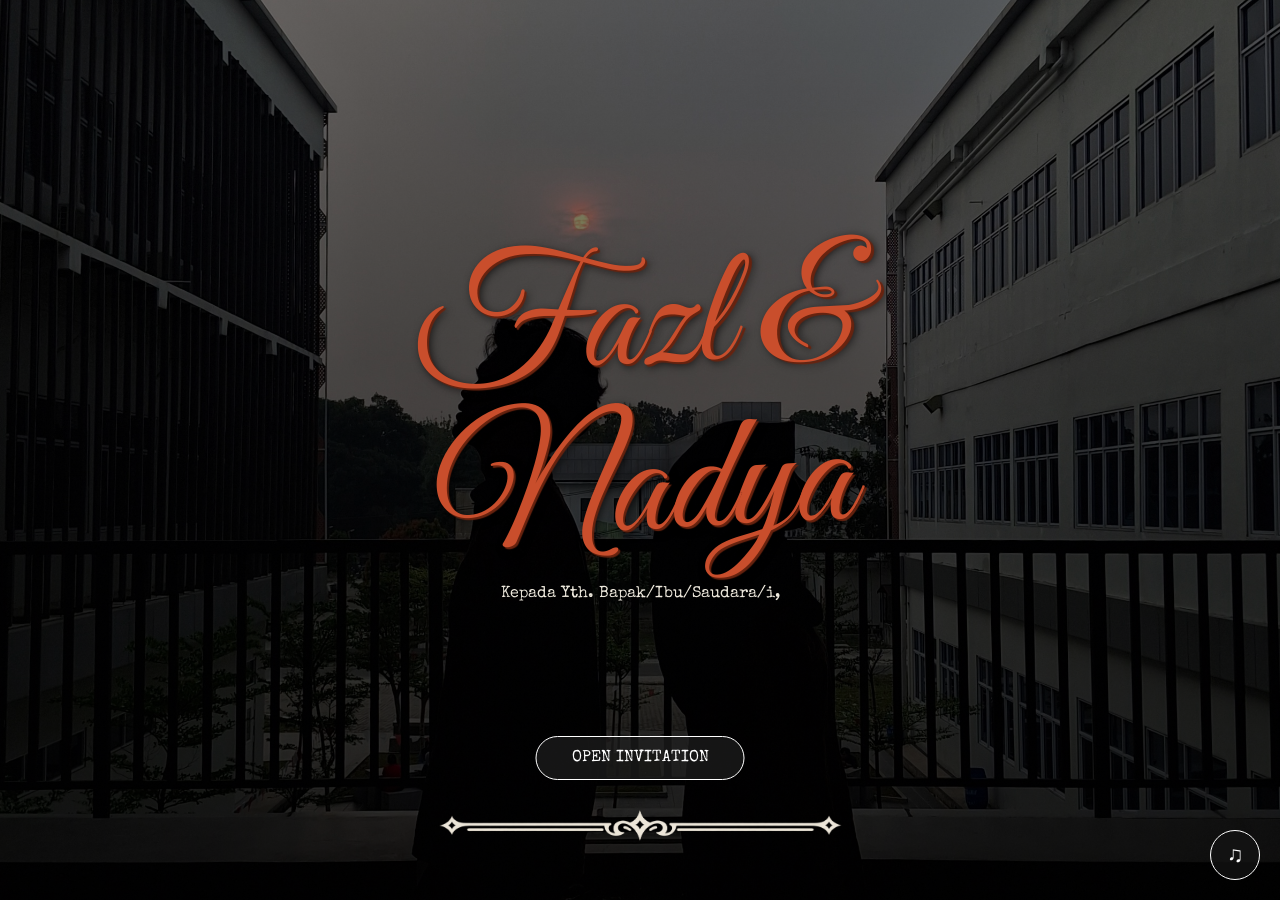
==== commit d1c813de: "namaTamu" ====
--- a/index.html
+++ b/index.html
@@ -39,6 +39,13 @@
         <div class="cover-name">
             <span>Fazl &</span>
             <span>Nadya</span>
+        </div>
+        
+        <div class="guest-section" style="position: relative; z-index: 3; text-align: center; color: white; margin-top: -20px; font-family: 'Special Elite', cursive;">
+            <p style="font-size: 16px; margin-bottom: 5px; color: #eee9dd;">Kepada Yth. Bapak/Ibu/Saudara/i,</p>
+            <h3 style="font-size: 26px; color: #c94e2c; text-shadow: 2px 2px 5px rgba(0,0,0,0.8);">
+                <?php echo $nama_tamu_tampil; ?>
+            </h3>
         </div>
         
         <button class="open-btn" onclick="openInvitation()">
--- a/style.css
+++ b/style.css
@@ -107,7 +107,7 @@
 
 .open-btn {
   position: absolute;
-  bottom: 300px; /* Diturunkan mendekati bagian bawah layar */
+  bottom: 120px; /* Diturunkan mendekati bagian bawah layar */
   left: 50%;
   transform: translateX(-50%); /* Memastikan tombol presisi tepat di tengah */
   z-index: 3; /* Memastikan tombol selalu berada di atas ornamen */
@@ -133,13 +133,13 @@
   position: absolute;
   z-index: 3;
   color: var(--cream);
-  font-size: 40px;
+  font-size: 30px;
   letter-spacing: 15px;
 }
 
 .bottom-ornament {
   position: absolute;
-  bottom: 10px; /* Menempel di dasar/paling bawah layar */
+  bottom: 5px; /* Menempel di dasar/paling bawah layar */
   left: 50%;
   transform: translateX(-50%); /* Lurus pas di tengah secara horizontal */
   z-index: 2;
@@ -149,7 +149,7 @@
 }
 
 .bottom-ornament img {
-  width: 100%;
+  width: 70%;
   height: auto;
   display: block;
   margin: 0 auto;
@@ -157,7 +157,7 @@
 
 .top-ornament {
   position: absolute;
-  top: 25px; /* Mengatur posisi naik lebih ke atas dari batas atas halaman */
+  top: 5px; /* Mengatur posisi naik lebih ke atas dari batas atas halaman */
   left: 50%; /* Memindahkan titik acuan ke tengah layar secara horizontal */
   transform: translateX(
     -50%
@@ -169,7 +169,7 @@
 }
 
 .top-ornament img {
-  width: 100%;
+  width: 70%;
   height: auto;
   display: block;
   margin: 0 auto;
@@ -982,6 +982,8 @@
   width: 195%;
   max-width: 1400px;
   text-align: center;
+  margin-bottom: 50px;
+  margin-top: 50px;
 }
 
 .movie-title {
@@ -1024,7 +1026,7 @@
   display: flex;
   align-items: center;
   justify-content: space-between;
-  margin-left: 350px;
+  margin-left: 30px;
 }
 
 /* 1. KARTU KACA TRANSPARAN (SISI KIRI) */
@@ -1154,10 +1156,10 @@
 /* 2. TULISAN NAMA PASANGAN (DIPERBESAR SANGAT SIGNIFIKAN) */
 .wish-couple-name {
   position: absolute;
-  top: 10%; /* Posisi sedikit lebih tinggi */
-  right: 20%; /* Lebih rapat ke kanan */
+  top: 7%; /* Posisi sedikit lebih tinggi */
+  right: 15%; /* Lebih rapat ke kanan */
   font-family: "Caveat", "Great Vibes", cursive;
-  font-size: 140px !important; /* Ukuran nama naik dari 90px ke 140px */
+  font-size: 100px !important; /* Ukuran nama naik dari 90px ke 140px */
   color: #ffffff !important;
   line-height: 0.82;
   text-align: left;
@@ -1197,7 +1199,7 @@
 
 .thank-left h1 {
   font-family: "Special Elite", cursive, sans-serif;
-  font-size: 65px;
+  font-size: 50px;
   letter-spacing: 3px;
   color: #728675 !important; /* Warna hijau sage / abu kehijauan sesuai mockup */
   margin-bottom: 8px;
@@ -1206,7 +1208,7 @@
 
 .thank-left p {
   font-family: "Special Elite", cursive, sans-serif;
-  font-size: 20px;
+  font-size: 15px;
   letter-spacing: 1.5px;
   color: #728675 !important; /* Disamakan warnanya dengan judul */
   line-height: 1.5;
@@ -1219,7 +1221,7 @@
   top: 40%;
   right: 10%;
   font-family: "Caveat", "Great Vibes", cursive;
-  font-size: 200px;
+  font-size: 120px;
   color: #ffffff !important; /* Diubah dari oranye ke warna putih bersih */
   line-height: 0.85;
   text-align: left;
@@ -1268,7 +1270,7 @@
   }
 
   .open-btn {
-    bottom: 90px;
+    bottom: 70px;
     padding: 10px 25px;
     font-size: 14px;
     min-width: 160px;
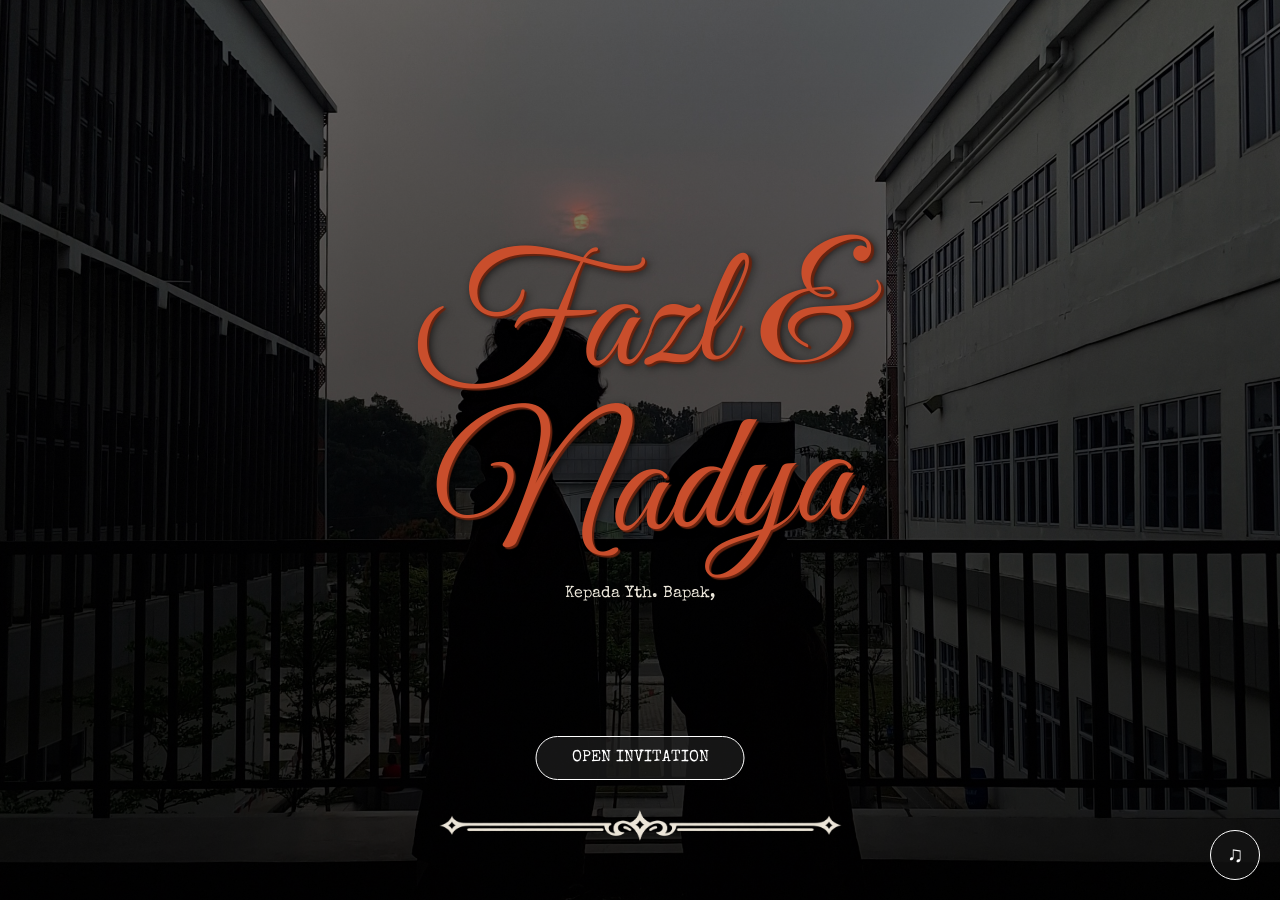
==== commit d678a172: "namaTamu" ====
--- a/index.html
+++ b/index.html
@@ -42,7 +42,7 @@
         </div>
         
         <div class="guest-section" style="position: relative; z-index: 3; text-align: center; color: white; margin-top: -20px; font-family: 'Special Elite', cursive;">
-            <p style="font-size: 16px; margin-bottom: 5px; color: #eee9dd;">Kepada Yth. Bapak/Ibu/Saudara/i,</p>
+            <p style="font-size: 16px; margin-bottom: 5px; color: #eee9dd;">Kepada Yth. Bapak,</p>
             <h3 style="font-size: 26px; color: #c94e2c; text-shadow: 2px 2px 5px rgba(0,0,0,0.8);">
                 <?php echo $nama_tamu_tampil; ?>
             </h3>
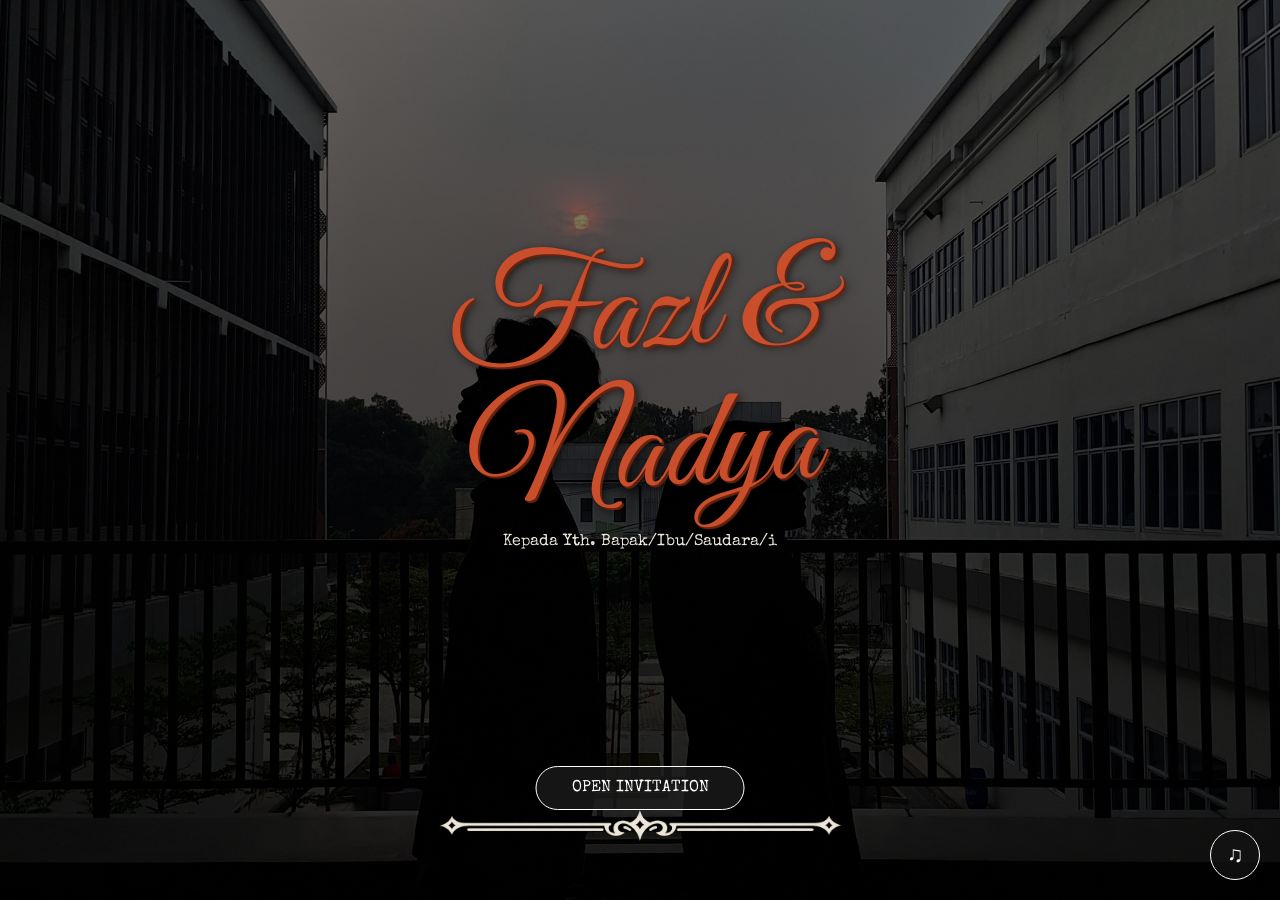
==== commit f7f6a300: "updade: perbaikan gallery" ====
--- a/index.html
+++ b/index.html
@@ -42,9 +42,8 @@
         </div>
         
         <div class="guest-section" style="position: relative; z-index: 3; text-align: center; color: white; margin-top: -20px; font-family: 'Special Elite', cursive;">
-            <p style="font-size: 16px; margin-bottom: 5px; color: #eee9dd;">Kepada Yth. Bapak,</p>
+            <p style="font-size: 16px; margin-bottom: 5px; color: #eee9dd;">Kepada Yth. Bapak/Ibu/Saudara/i</p>
             <h3 style="font-size: 26px; color: #c94e2c; text-shadow: 2px 2px 5px rgba(0,0,0,0.8);">
-                <?php echo $nama_tamu_tampil; ?>
             </h3>
         </div>
         
@@ -327,7 +326,7 @@
         </div>
 
         <div class="gallery-item foto6">
-            <img src="assets/1.jpeg" alt="Foto 6">
+            <img src="assets/01.jpeg" alt="Foto 6">
         </div>
 
         <div class="gallery-item foto7">
@@ -335,7 +334,7 @@
         </div>
 
         <div class="gallery-item foto8">
-            <img src="assets/2.jpeg" alt="Foto 8">
+            <img src="assets/gallery4.jpeg" alt="Foto 8">
         </div>
 
         <div class="gallery-center">
@@ -345,7 +344,7 @@
             </div>
 
             <div class="gallery-subtitle">
-                WEDDING GALLERY
+                <b>WEDDING GALLERY</b>
             </div>
         </div>
     </div>
@@ -404,7 +403,7 @@
 
       <!-- FOOTER QR CODE & CASHLESS TEXT -->
       <div class="wish-cashless-footer">
-        <img src="assets/QR code.jpg" alt="QR Code" class="qr-img">
+        <img src="assets/QR code.jpeg" alt="QR Code" class="qr-img">
         <p class="gift-text">
           JIKA MEMBERI MERUPAKAN UNGKAPAN TANDA KASIH, BAPAK/IBU/SAUDARA/I DAPAT MEMBERI HADIAH SECARA CASHLESS. TERIMA KASIH.
         </p>
--- a/style.css
+++ b/style.css
@@ -91,14 +91,14 @@
 .cover-name {
   color: var(--orange);
   font-family: "Great Vibes", cursive;
-  font-size: clamp(90px, 13vw, 180px);
+  font-size: clamp(80px, 13vw, 140px);
   line-height: 0.999;
   text-align: center;
   transform: rotate(-3deg);
   text-shadow:
     2px 2px 1px #68230f,
     3px 3px 8px rgba(0, 0, 0, 0.7);
-  margin-top: -50px;
+  margin-top: -100px;
 }
 
 .cover-name span {
@@ -107,7 +107,7 @@
 
 .open-btn {
   position: absolute;
-  bottom: 120px; /* Diturunkan mendekati bagian bawah layar */
+  bottom: 90px; /* Diturunkan mendekati bagian bawah layar */
   left: 50%;
   transform: translateX(-50%); /* Memastikan tombol presisi tepat di tengah */
   z-index: 3; /* Memastikan tombol selalu berada di atas ornamen */
@@ -177,12 +177,12 @@
 
 .top-name {
   position: absolute;
-  top: 90px;
+  top: 10px;
   z-index: 3;
   text-align: center;
   color: var(--orange);
   font-family: "Great Vibes", cursive;
-  font-size: 90px;
+  font-size: 75px;
   line-height: 0.9;
 }
 
@@ -203,7 +203,7 @@
 
 .greeting-box {
   width: min(80%, 850px);
-  padding: 50px 80px;
+  padding: 30px 50px;
   color: #eee;
   font-family: "Special Elite", cursive;
   font-size: 20px;
@@ -345,7 +345,7 @@
 .story-title {
   position: absolute;
   z-index: 3;
-  top: 30px;
+  top: 15px;
   display: flex;
   align-items: center;
   gap: 30px;
@@ -371,12 +371,12 @@
 .story-container {
   position: relative;
   z-index: 2;
-  width: 80%;
+  width: 85%;
   display: flex;
   justify-content: center;
   align-items: center;
   gap: 20px;
-  margin-top: 60px;
+  margin-top: 150px;
 }
 
 .story-card {
@@ -426,7 +426,7 @@
   padding-top: 25px;
   text-align: center;
   font-family: "Special Elite", cursive;
-  font-size: 23px;
+  font-size: 20px;
   line-height: 1.4;
 }
 
@@ -496,6 +496,10 @@
   justify-content: center;
   align-items: center;
   padding: 0 !important;
+}
+
+.photo-container{
+  left: 5000px;
 }
 
 /* Foto Tengah */
@@ -687,7 +691,7 @@
 .couple-name {
   position: absolute;
   top: 60px;
-  left: 45%;
+  left: 40%;
   transform: translateX(-50%);
   width: 90%;
   text-align: center;
@@ -796,8 +800,8 @@
 
 .map-image {
   position: relative;
-  width: 80%;
-  height: 890px;
+  width: 70%;
+  height: 490px;
   margin-top: 5px;
   overflow: hidden;
 }
@@ -850,8 +854,8 @@
   grid-column: 1 / 7;
   grid-row: 1 / 2;
   position: absolute;
-  width: 400px;
-  height: 470px;
+  width: 250px;
+  height: 350px;
   z-index: 1;
 }
 
@@ -859,10 +863,10 @@
   grid-column: 4 / 7;
   grid-row: 1 / 4;
   position: absolute;
-  width: 380px;
-  height: 550px;
-  left: 0;
-  right: 90px;
+  width: 350px;
+  height: 430px;
+  left: -70px;
+  right: 0px;
   top: 0px;
   bottom: 0px;
   z-index: 1;
@@ -872,9 +876,10 @@
   grid-column: 7 / 10;
   grid-row: 1 / 4;
   position: absolute;
-  width: 450px;
+  width: 350px;
+  left: -110px;
   right: 0px;
-  height: 400px;
+  height: 300px;
   z-index: 1;
 }
 
@@ -884,7 +889,7 @@
   position: absolute;
   right: 0px;
   width: 400px;
-  height: 550px;
+  height: 350px;
   z-index: 1;
 }
 
@@ -892,10 +897,11 @@
   grid-column: 1 / 4;
   grid-row: 5 / 9;
   position: absolute;
+  top: 40px;
   right: 0px;
   left: 0px;
-  width: 430px;
-  height: 500px;
+  width: 360px;
+  height: 250px;
   z-index: 1;
 }
 
@@ -904,9 +910,9 @@
   grid-row: 4 / 9;
   position: absolute;
   right: 0px;
-  left: 50px;
-  width: 480px;
-  height: 480px;
+  left: 45px;
+  width: 400px;
+  height: 220px;
   bottom: 0px;
 
   z-index: 1;
@@ -914,12 +920,12 @@
 
 .foto7 {
   grid-column: 7 / 10;
-  grid-row: 4 / 9;
+  grid-row: 5 / 9;
   position: absolute;
   right: 0px;
-  left: 0px;
-  width: 850px;
-  height: 550px;
+  left: -35px;
+  width: 700px;
+  height:350px;
   bottom: 0px;
 
   z-index: 0;
@@ -930,9 +936,9 @@
   grid-row: 5 / 9;
   position: absolute;
   right: 0px;
-  left: 150px;
-  width: 230px;
-  height: 385px;
+  left: 110px;
+  width: 205px;
+  height: 90x;
   bottom: 0px;
   z-index: 1;
 }
@@ -941,9 +947,9 @@
   position: absolute;
   top: 0;
   left: 0;
-  right: 0;
-  width: 105%;
-  height: 68%;
+  right: 5;
+  width: 95%;
+  height: 78%;
   display: flex;
   flex-direction: column;
   align-items: center;
@@ -954,7 +960,7 @@
 .gallery-name {
   color: #d94e32;
   font-family: "Great Vibes", cursive;
-  font-size: 65px;
+  font-size: 60px;
   line-height: 0.9;
   text-align: center;
   text-shadow: 1px 1px 2px rgba(255, 255, 255, 0.7);
@@ -962,12 +968,12 @@
 }
 
 .gallery-subtitle {
-  margin-top: 20px;
+  margin-top: 10px;
+  margin-left:30px;
   padding: 7px 20px;
-  background: rgba(100, 100, 100, 0.5);
   color: white;
   font-family: "Special Elite", cursive;
-  font-size: 14px;
+  font-size: 10px;
   letter-spacing: 5px;
   z-index: 1;
 }
